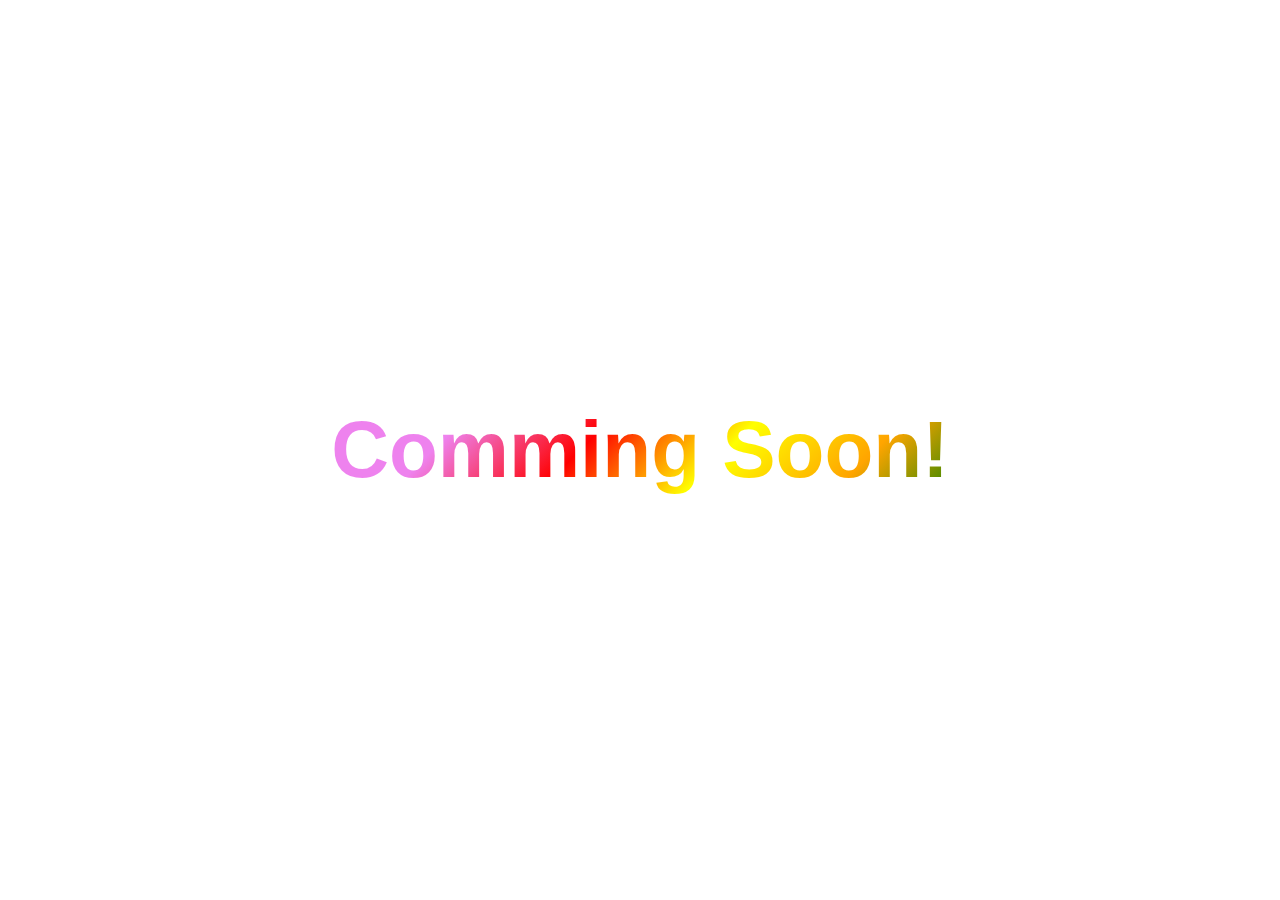
==== index.html @ 062c745a "a n i m a t i o n s" ====
<!DOCTYPE html>
<html lang="en">
<head>
	<title>HotBeans Web!</title>
	<meta charset="UTF-8" />
	<meta name="viewport" content="width=device-width, initial-scale=1" />
	<meta name="description" content="The Best Web Development Site on the Internet!" />
	<link rel="stylesheet" href="styles/style.css">
	<link rel="icon" type="image/svg+xml" href="assets/favicon.svg">
	<link rel="icon" type="image/png" href="assets/favicon.png">
</head>
<body>
	<h1>Comming Soon!<h1>
</body>
</html>
---- styles/style.css ----
* {
  padding: 0;
  margin: 0;
}

html {
  display: flex;
  justify-content: center;
  align-items: center;
  height: 100vh;
}

h1 {
  font-family: "Comic Sans MS", "Comic Sans", cursive, sans-serif;
  font-size: 5rem;
  text-align: center;
  background: linear-gradient(-45deg, violet, violet, indigo, blue, green, orange, yellow, red, violet, violet);
  background-repeat: repeat-x;
  background-size: 200% auto;
  display: inline-block;
  -webkit-background-clip: text;
  background-clip: text;
  color: transparent;
  animation: anim 6s linear infinite;
}

@keyframes anim {
  0% {
    background-position: 0 0;
  }
  25% {
    transform: rotate(30deg) scale(2);
  }
  50% {
    transform: scale(1);
  }
  75% {
    transform: rotate(-30deg) scale(2);
  }
  100% {
    background-position: 200% 0;
  }
}

/*# sourceMappingURL=style.css.map */
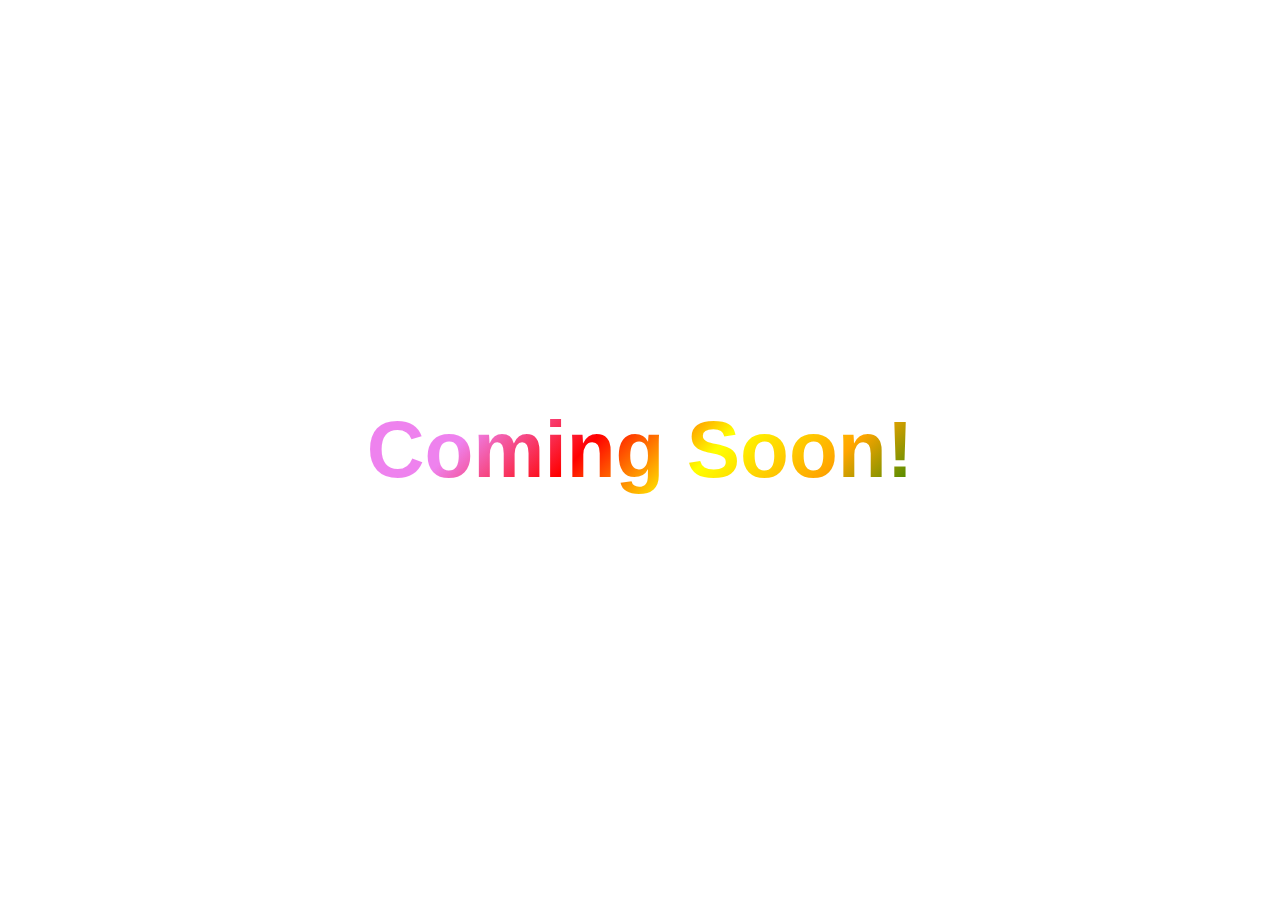
==== commit 58338d0f: "Fix typo in 'coming'" ====
--- a/index.html
+++ b/index.html
@@ -10,6 +10,6 @@
 	<link rel="icon" type="image/png" href="assets/favicon.png">
 </head>
 <body>
-	<h1>Comming Soon!<h1>
+	<h1>Coming Soon!<h1>
 </body>
 </html>
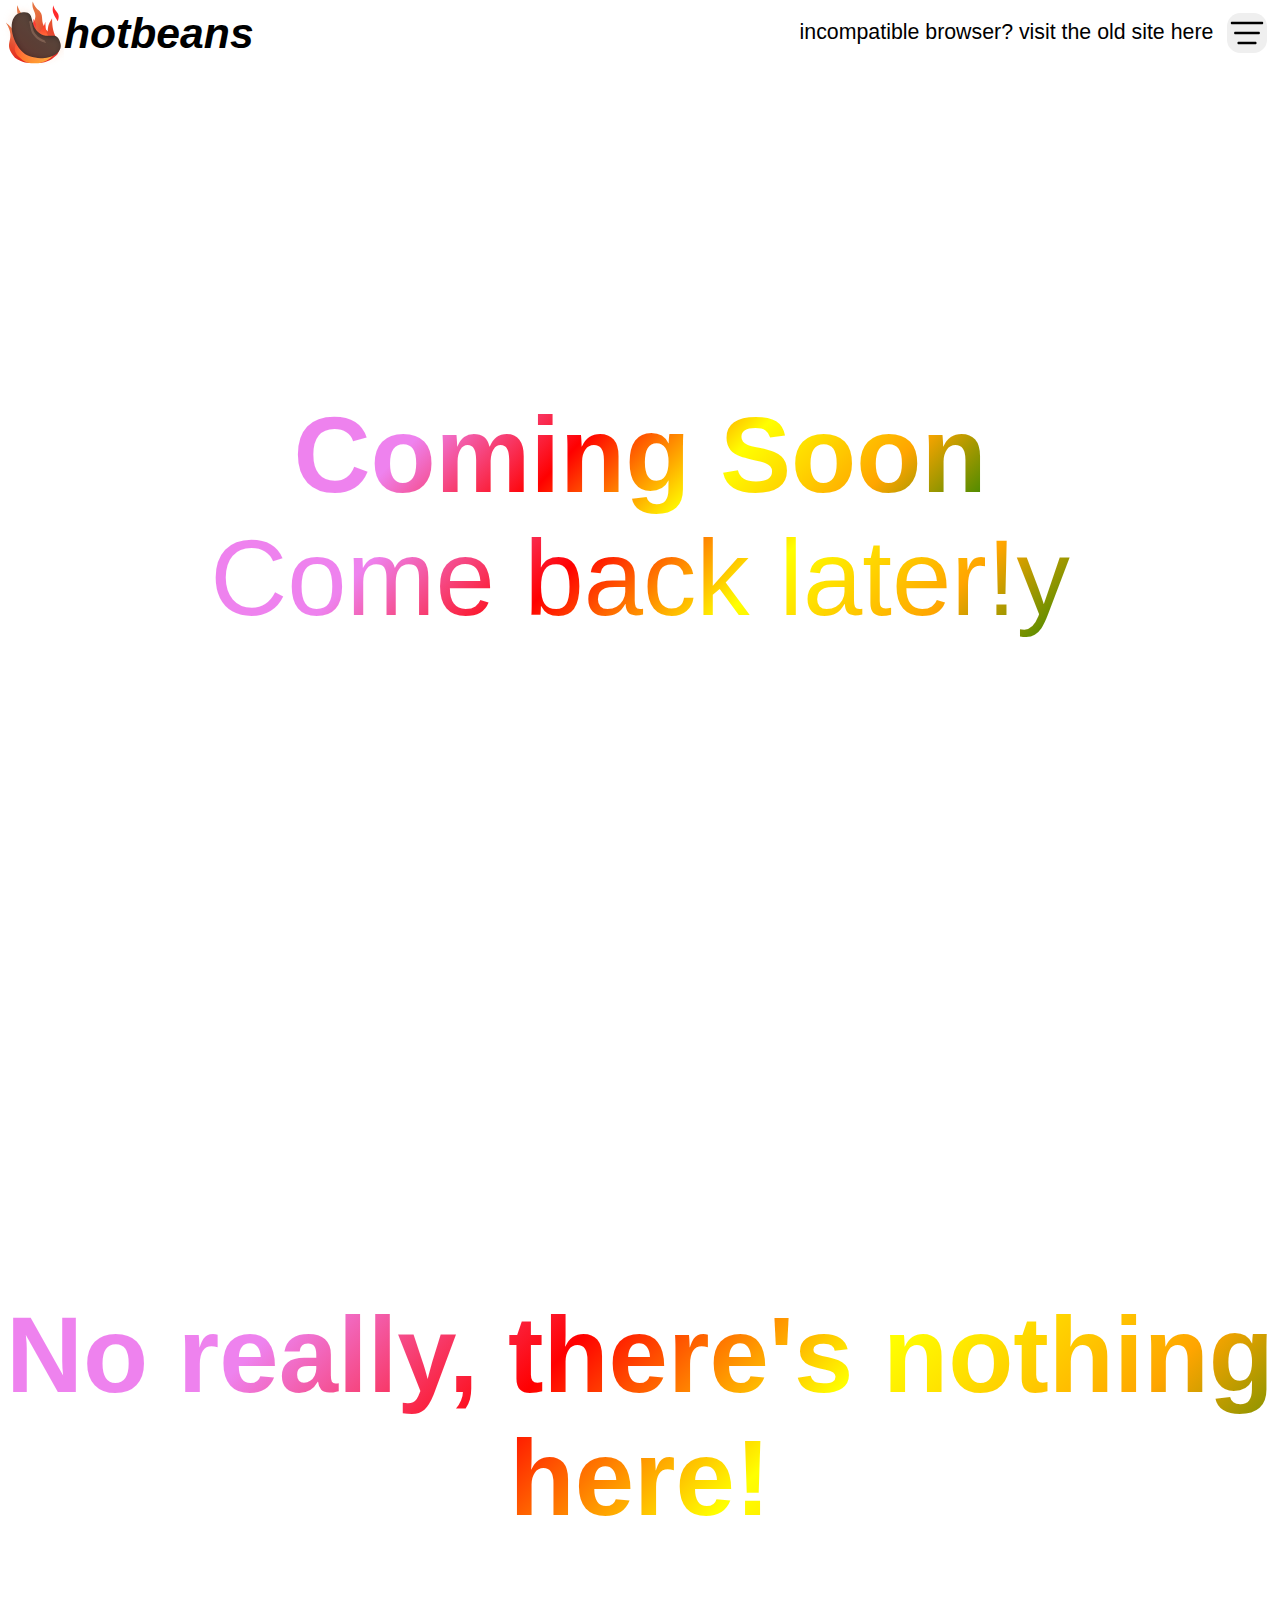
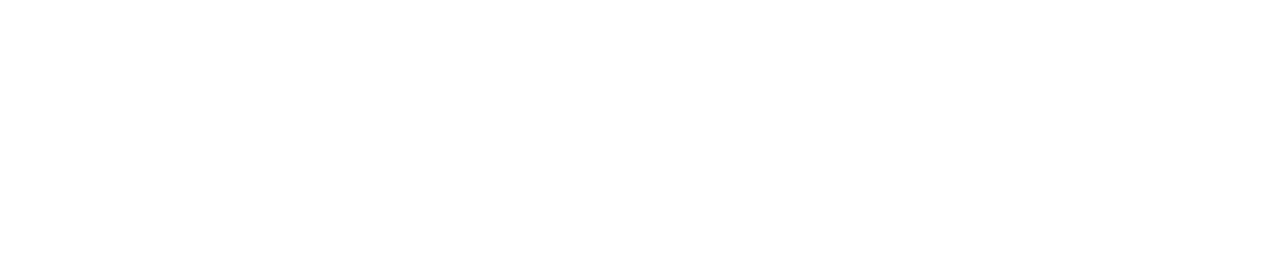
==== commit fd364ad5: "Begin working on header and nav" ====
--- a/index.html
+++ b/index.html
@@ -1,15 +1,78 @@
-<!DOCTYPE html>
-<html lang="en">
-<head>
-	<title>HotBeans Web!</title>
-	<meta charset="UTF-8" />
-	<meta name="viewport" content="width=device-width, initial-scale=1" />
-	<meta name="description" content="The Best Web Development Site on the Internet!" />
-	<link rel="stylesheet" href="styles/style.css">
-	<link rel="icon" type="image/svg+xml" href="assets/favicon.svg">
-	<link rel="icon" type="image/png" href="assets/favicon.png">
-</head>
-<body>
-	<h1>Coming Soon!<h1>
-</body>
-</html>
+<!DOCTYPE html>
+<html>
+
+<head>
+	<title>HotBeans Web!</title>
+
+	<link rel="stylesheet" href="styles/style.css">
+	<link rel="stylesheet" href="styles/comingsoon.css">
+	<link rel="icon" type="image/png" href="assets/fallback/favicon.png">
+	<link rel="icon" type="image/svg+xml" href="assets/favicon.svg">
+
+
+	<!-- TODO -->
+	<meta>
+	</meta>
+</head>
+
+<body>
+	<header>
+		<span>
+			<img src="assets/hotbeansweb.svg" class="noinvert">
+			<h1>hotbeans</h1>
+		</span>
+		<span>
+			<!-- TOOD -->
+			<a href=""><img>incompatible browser? visit the old site here</a>
+			<button class="nav">
+				<img src="assets/menu.svg"></img>
+			</button>
+		</span>
+	</header>
+	<nav>
+		<a href="">
+			<img src="assets/hotbeansweb.svg" class="noinvert"></img>
+			<h2>hotbeans</h2>
+			<button class="nav">
+				<img src="assets/close.svg"></img>
+			</button>
+		</a>
+		<span class="theme-switcher">
+			<img src="assets/theme-light.svg" class="icon-light"><img src="assets/theme-dark.svg" class="icon-dark">
+		</span>
+		<div>
+			<a href="">
+				<img src="assets/about.svg"></img>
+				about us
+			</a>
+			<a href="">
+				<img src="assets/learn.svg"></img>
+				learn
+			</a>
+			<a href="">
+				<img src="assets/team.svg"></img>
+				meet the team
+			</a>
+			<a href="">
+				<img src="assets/jobs.svg"></img>
+				jobs
+			</a>
+			<a href="">
+				<img src="assets/contact.svg"></img>
+				contact
+			</a>
+		</div>
+	</nav>
+	<section class="comingsoon-section">
+		<h1 class="comingsoon">Coming Soon</h1>
+		<p class="comingsoon">Come back later!y</p>
+	</section>
+	<section class="comingsoon-section">
+		<h1 class="comingsoon">No really, there's nothing here!</h1>
+	</section>
+
+	<script src="scripts/nav.js"></script>
+	<script src="scripts/theme.js"></script>
+</body>
+
+</html>
--- a/styles/style.css
+++ b/styles/style.css
@@ -1,45 +1,126 @@
+nav {
+  position: fixed;
+  top: 0;
+  right: -100%;
+  background-color: #eee;
+  height: 100vh;
+  display: flex;
+  flex-direction: column;
+  align-items: center;
+  transition: right 0.4s ease-in-out, top 0.4s ease-in-out;
+}
+nav.open {
+  right: 0;
+}
+@media only screen and (max-width: 767px) {
+  nav {
+    width: 100vw;
+    right: 0;
+    top: -100%;
+  }
+  nav.open {
+    top: 0;
+  }
+}
+nav a {
+  display: flex;
+  width: 100%;
+  align-items: center;
+}
+nav a * {
+  padding: 0.1em;
+}
+nav a h2 {
+  flex-grow: 1;
+}
+nav div {
+  display: flex;
+  flex-direction: column;
+  align-items: center;
+  justify-content: center;
+  height: 100%;
+}
+nav div a {
+  font-weight: bold;
+  letter-spacing: 2px;
+}
+nav div a img {
+  margin: 0.5em;
+  height: 1.5em;
+}
+
+nav > span img {
+  height: 2em;
+  transition: translate ease-in-out 0.4s, opacity 0.4s, filter 0.4s;
+  cursor: pointer;
+}
+
+.dark nav > span img {
+  translate: 50%;
+}
+.dark nav > span img.icon-dark {
+  opacity: 0;
+}
+
+html:not(.dark) nav > span img {
+  translate: -50%;
+}
+html:not(.dark) nav > span img.icon-light {
+  opacity: 0;
+}
+
+.dark img:not(.noinvert) {
+  filter: invert(1);
+}
+
+header {
+  display: flex;
+}
+header span {
+  display: flex;
+  flex-grow: 1;
+  align-items: center;
+}
+header span:last-child {
+  justify-content: right;
+}
+
+:root {
+  font-size: 16pt;
+  font-family: "futura", arial, sans-serif;
+}
+
 * {
   padding: 0;
   margin: 0;
+  font-family: sans-serif;
+  vertical-align: middle;
+  transition: filter 0.4s;
 }
 
-html {
-  display: flex;
-  justify-content: center;
-  align-items: center;
-  height: 100vh;
+h1, h2 {
+  font-style: italic;
 }
 
-h1 {
-  font-family: "Comic Sans MS", "Comic Sans", cursive, sans-serif;
-  font-size: 5rem;
-  text-align: center;
-  background: linear-gradient(-45deg, violet, violet, indigo, blue, green, orange, yellow, red, violet, violet);
-  background-repeat: repeat-x;
-  background-size: 200% auto;
-  display: inline-block;
-  -webkit-background-clip: text;
-  background-clip: text;
-  color: transparent;
-  animation: anim 6s linear infinite;
+a {
+  text-decoration: none;
+  color: black;
 }
 
-@keyframes anim {
-  0% {
-    background-position: 0 0;
-  }
-  25% {
-    transform: rotate(30deg) scale(2);
-  }
-  50% {
-    transform: scale(1);
-  }
-  75% {
-    transform: rotate(-30deg) scale(2);
-  }
-  100% {
-    background-position: 200% 0;
-  }
+button {
+  margin: 1em;
+  border: none;
+  border-radius: 1em;
+  cursor: pointer;
+}
+
+section {
+  height: 100vh;
+  box-sizing: border-box;
+}
+
+img {
+  height: 3em;
 }
 
 /*# sourceMappingURL=style.css.map */
--- a/styles/comingsoon.css
+++ b/styles/comingsoon.css
@@ -0,0 +1,42 @@
+.comingsoon-section {
+  display: flex;
+  flex-direction: column;
+  justify-content: center;
+  align-items: center;
+  height: 100vh;
+}
+
+.comingsoon {
+  font-style: normal;
+  font-family: "Comic Sans MS", "Comic Sans", cursive, sans-serif;
+  font-size: 5rem;
+  text-align: center;
+  background: linear-gradient(-45deg, violet, violet, indigo, blue, green, orange, yellow, red, violet, violet);
+  background-repeat: repeat-x;
+  background-size: 200% auto;
+  display: inline-block;
+  -webkit-background-clip: text;
+  background-clip: text;
+  color: transparent;
+  animation: anim 6s linear infinite;
+}
+
+@keyframes anim {
+  0% {
+    background-position: 0 0;
+  }
+  25% {
+    transform: rotate(30deg) scale(2);
+  }
+  50% {
+    transform: scale(1);
+  }
+  75% {
+    transform: rotate(-30deg) scale(2);
+  }
+  100% {
+    background-position: 200% 0;
+  }
+}
+
+/*# sourceMappingURL=comingsoon.css.map */
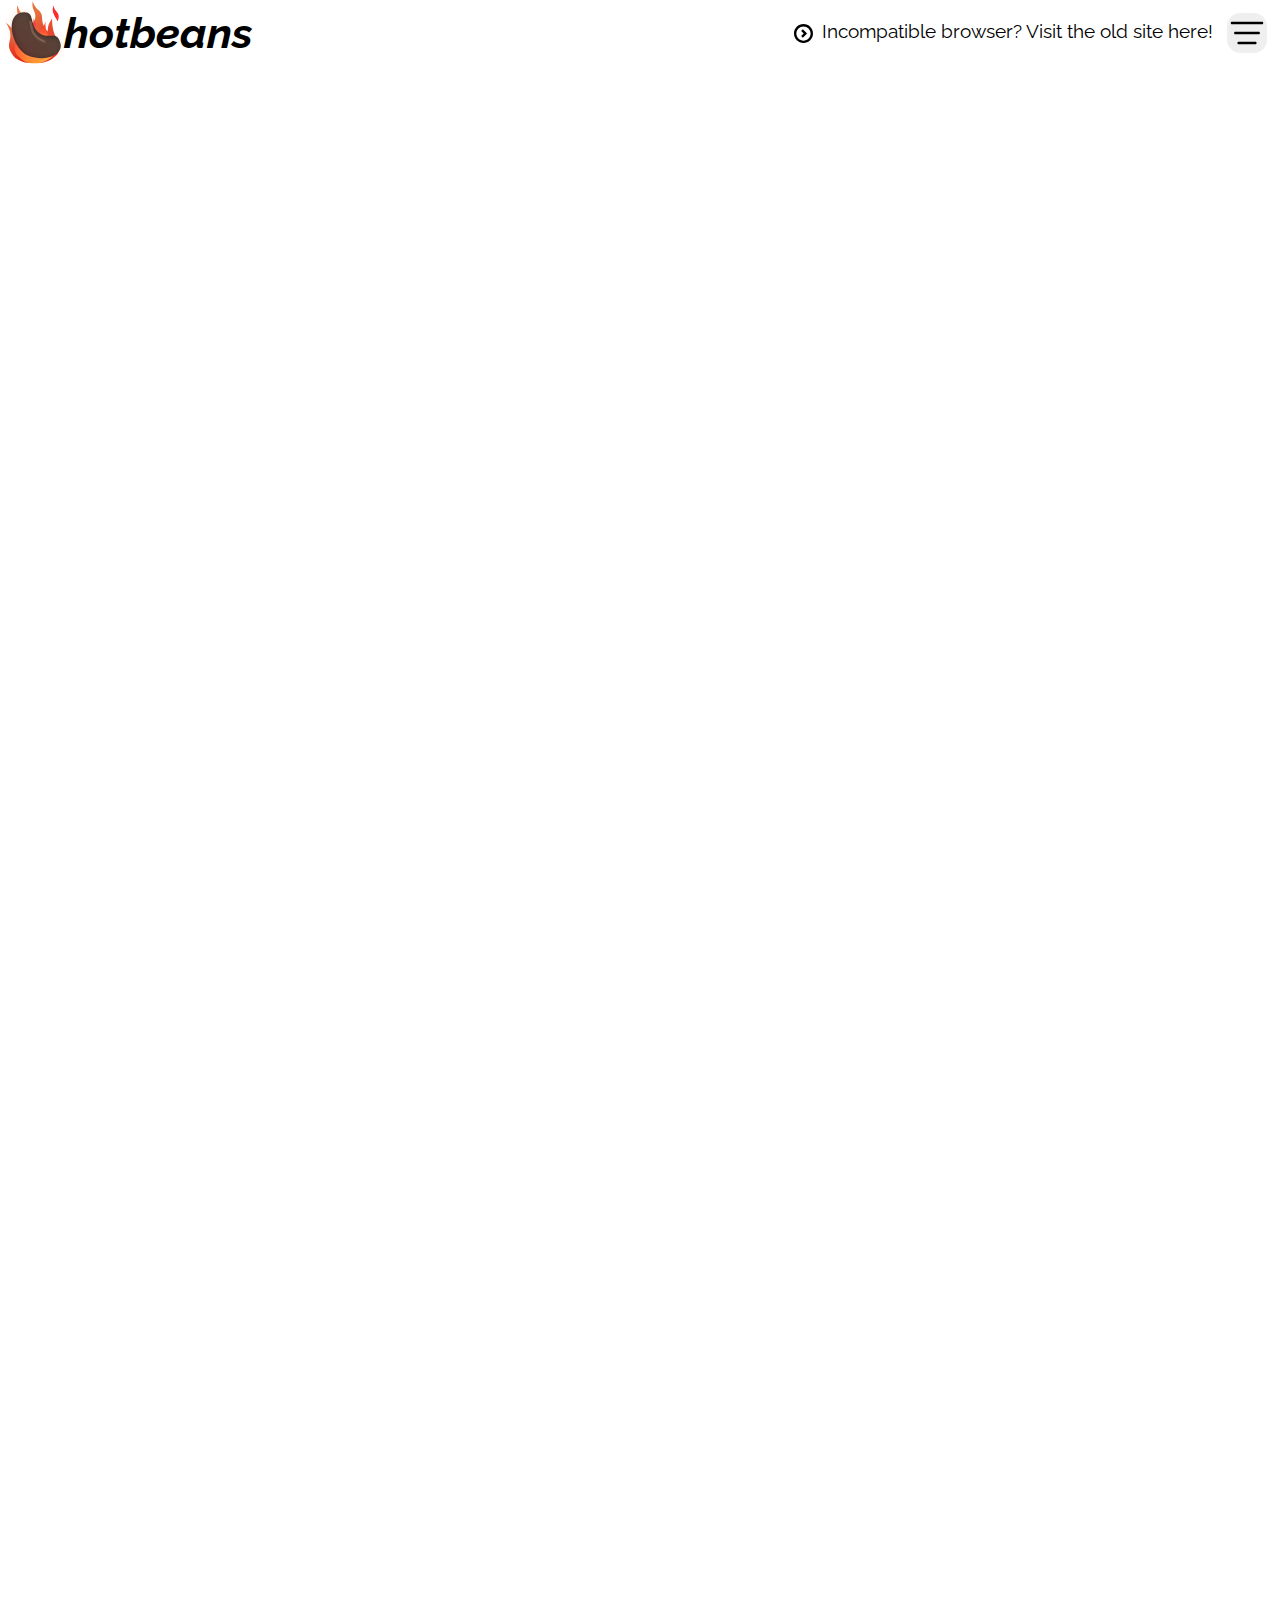
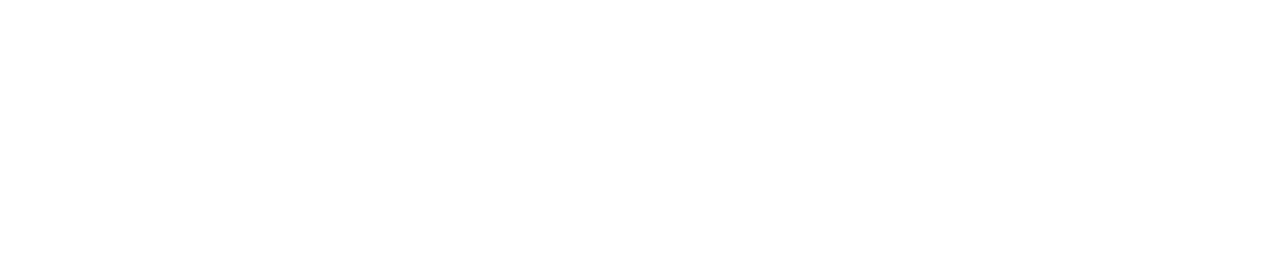
==== commit f399e267: "Meta tags and whatnot" ====
--- a/index.html
+++ b/index.html
@@ -4,15 +4,27 @@
 <head>
 	<title>HotBeans Web!</title>
 
+	<meta charset="UTF-8" />
+	<meta http-equiv="x-ua-compatible" content="ie-edge">
+	<meta name="viewport" content="width=device-width, initial-scale=1">
+	<meta name="description" content="The best web development site on the internet!">
+	<meta name="color-scheme" content="light dark">
+	<meta name="theme-color" content="#B41">
+	<meta name="twitter:card" content="summary_large_image">
+	<meta name="twitter:title" content="HotBeans Web!">
+	<meta name="twitter:description" content="The best web development site on the internet!">
+	<meta name="twitter:image" content="https://hotbeansweb.com/assets/banner.png">
+	<meta property="og:title" content="HotBeans Web!">
+	<meta property="og:description" content="The best web development site on the internet!">
+	<meta property="og:type" content="website">
+	<meta property="og:image" content="https://hotbeansweb.com/assets/banner.png">
+	<meta property="og:image:alt" content="hotbeans">
+	<meta property="og:image:width" content="1280">
+	<meta property="og:image:height" content="675">
+	<link rel="canonical" href="https://hotbeansweb">
 	<link rel="stylesheet" href="styles/style.css">
-	<link rel="stylesheet" href="styles/comingsoon.css">
-	<link rel="icon" type="image/png" href="assets/fallback/favicon.png">
 	<link rel="icon" type="image/svg+xml" href="assets/favicon.svg">
 
-
-	<!-- TODO -->
-	<meta>
-	</meta>
 </head>
 
 <body>
@@ -23,7 +35,7 @@
 		</span>
 		<span>
 			<!-- TOOD -->
-			<a href=""><img>incompatible browser? visit the old site here</a>
+			<a href="old"><img src="assets/arrow-right.svg"></img></a>
 			<button class="nav">
 				<img src="assets/menu.svg"></img>
 			</button>
@@ -63,12 +75,9 @@
 			</a>
 		</div>
 	</nav>
-	<section class="comingsoon-section">
-		<h1 class="comingsoon">Coming Soon</h1>
-		<p class="comingsoon">Come back later!y</p>
+	<section>
 	</section>
-	<section class="comingsoon-section">
-		<h1 class="comingsoon">No really, there's nothing here!</h1>
+	<section>
 	</section>
 
 	<script src="scripts/nav.js"></script>
--- a/styles/style.css
+++ b/styles/style.css
@@ -1,3 +1,4 @@
+@import url("https://fonts.googleapis.com/css2?family=Raleway:ital,wght@0,400;0,700;1,400;1,700&display=swap");
 nav {
   position: fixed;
   top: 0;
@@ -75,6 +76,7 @@
 
 header {
   display: flex;
+  flex-wrap: nowrap;
 }
 header span {
   display: flex;
@@ -83,6 +85,22 @@
 }
 header span:last-child {
   justify-content: right;
+}
+header span:last-child a {
+  word-wrap: break-word;
+  font-size: 14pt;
+}
+header span:last-child a img {
+  height: 1em;
+  margin: 0.5em;
+}
+header span:last-child a:after {
+  content: "Incompatible browser? Visit the old site here!";
+}
+@media only screen and (max-width: 767px) {
+  header span:last-child a:after {
+    content: "Incompatible browser?";
+  }
 }
 
 :root {
@@ -93,7 +111,7 @@
 * {
   padding: 0;
   margin: 0;
-  font-family: sans-serif;
+  font-family: "raleway", sans-serif;
   vertical-align: middle;
   transition: filter 0.4s;
 }
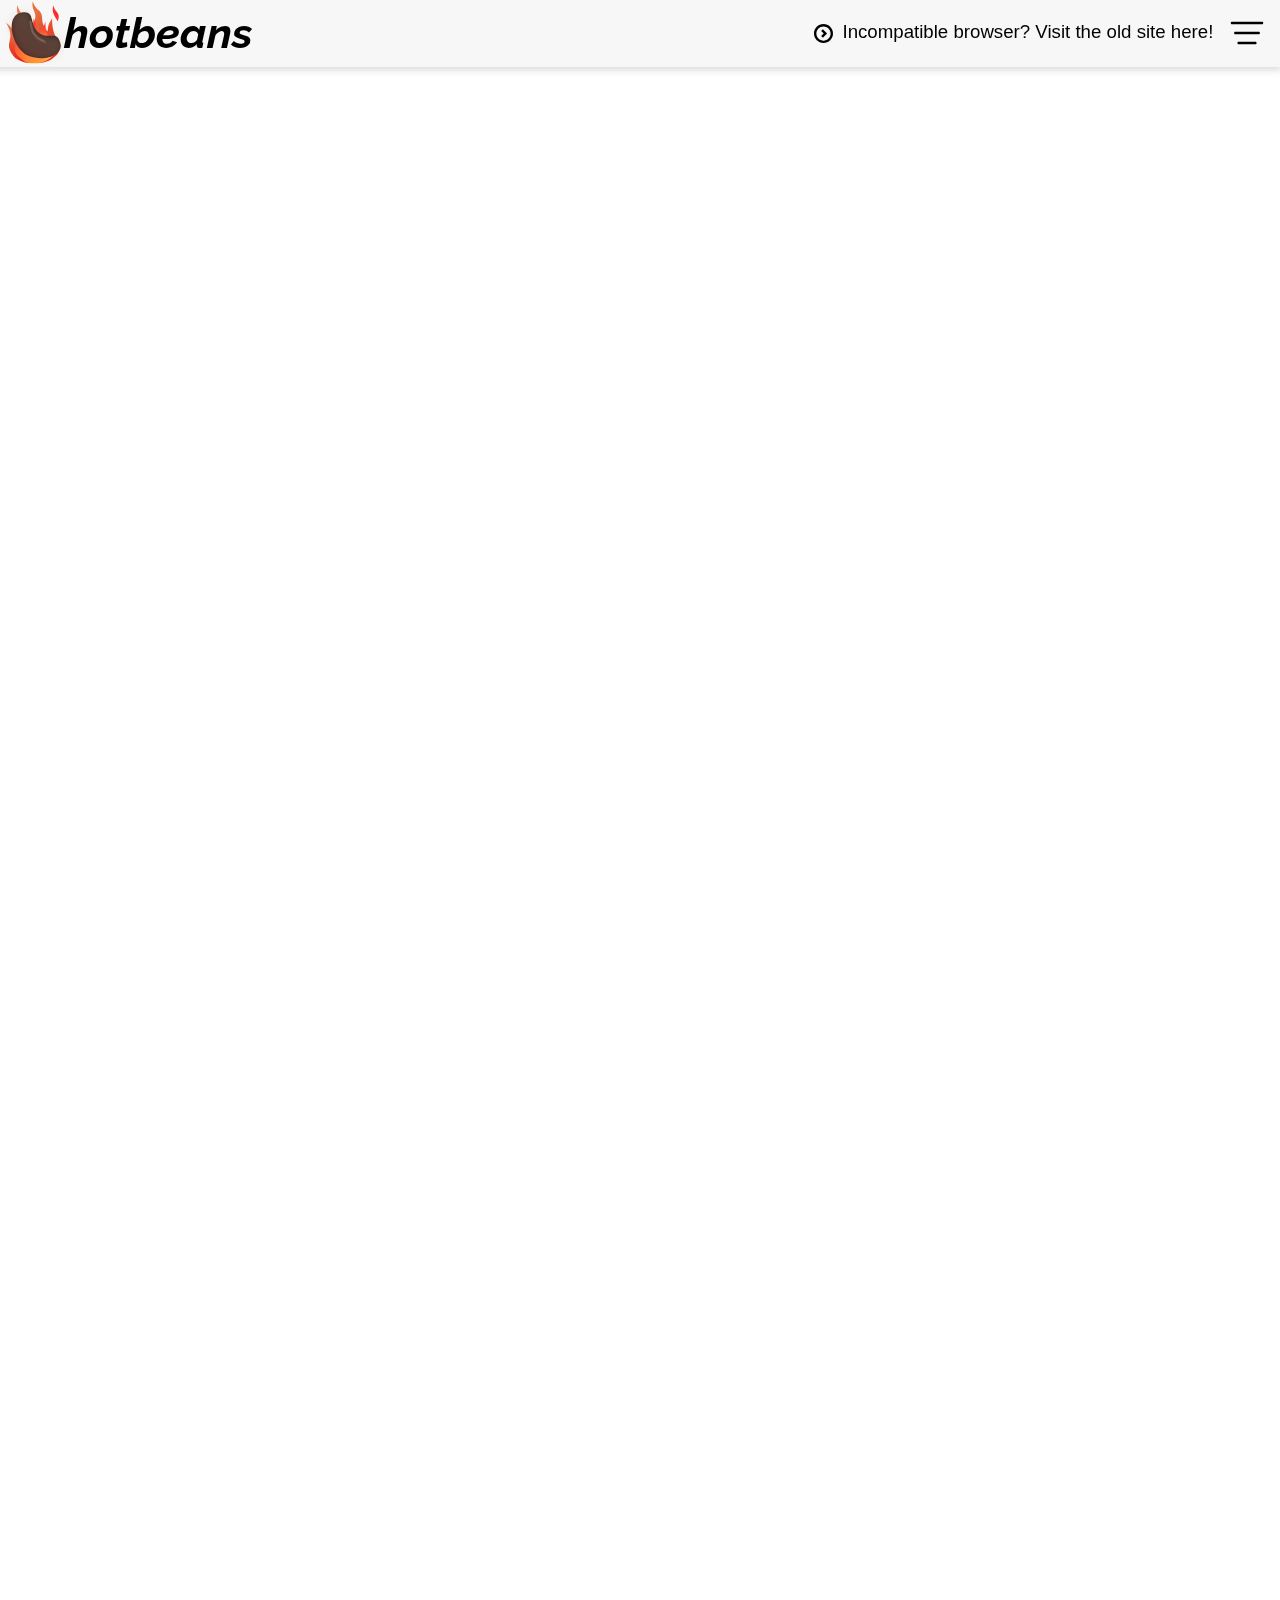
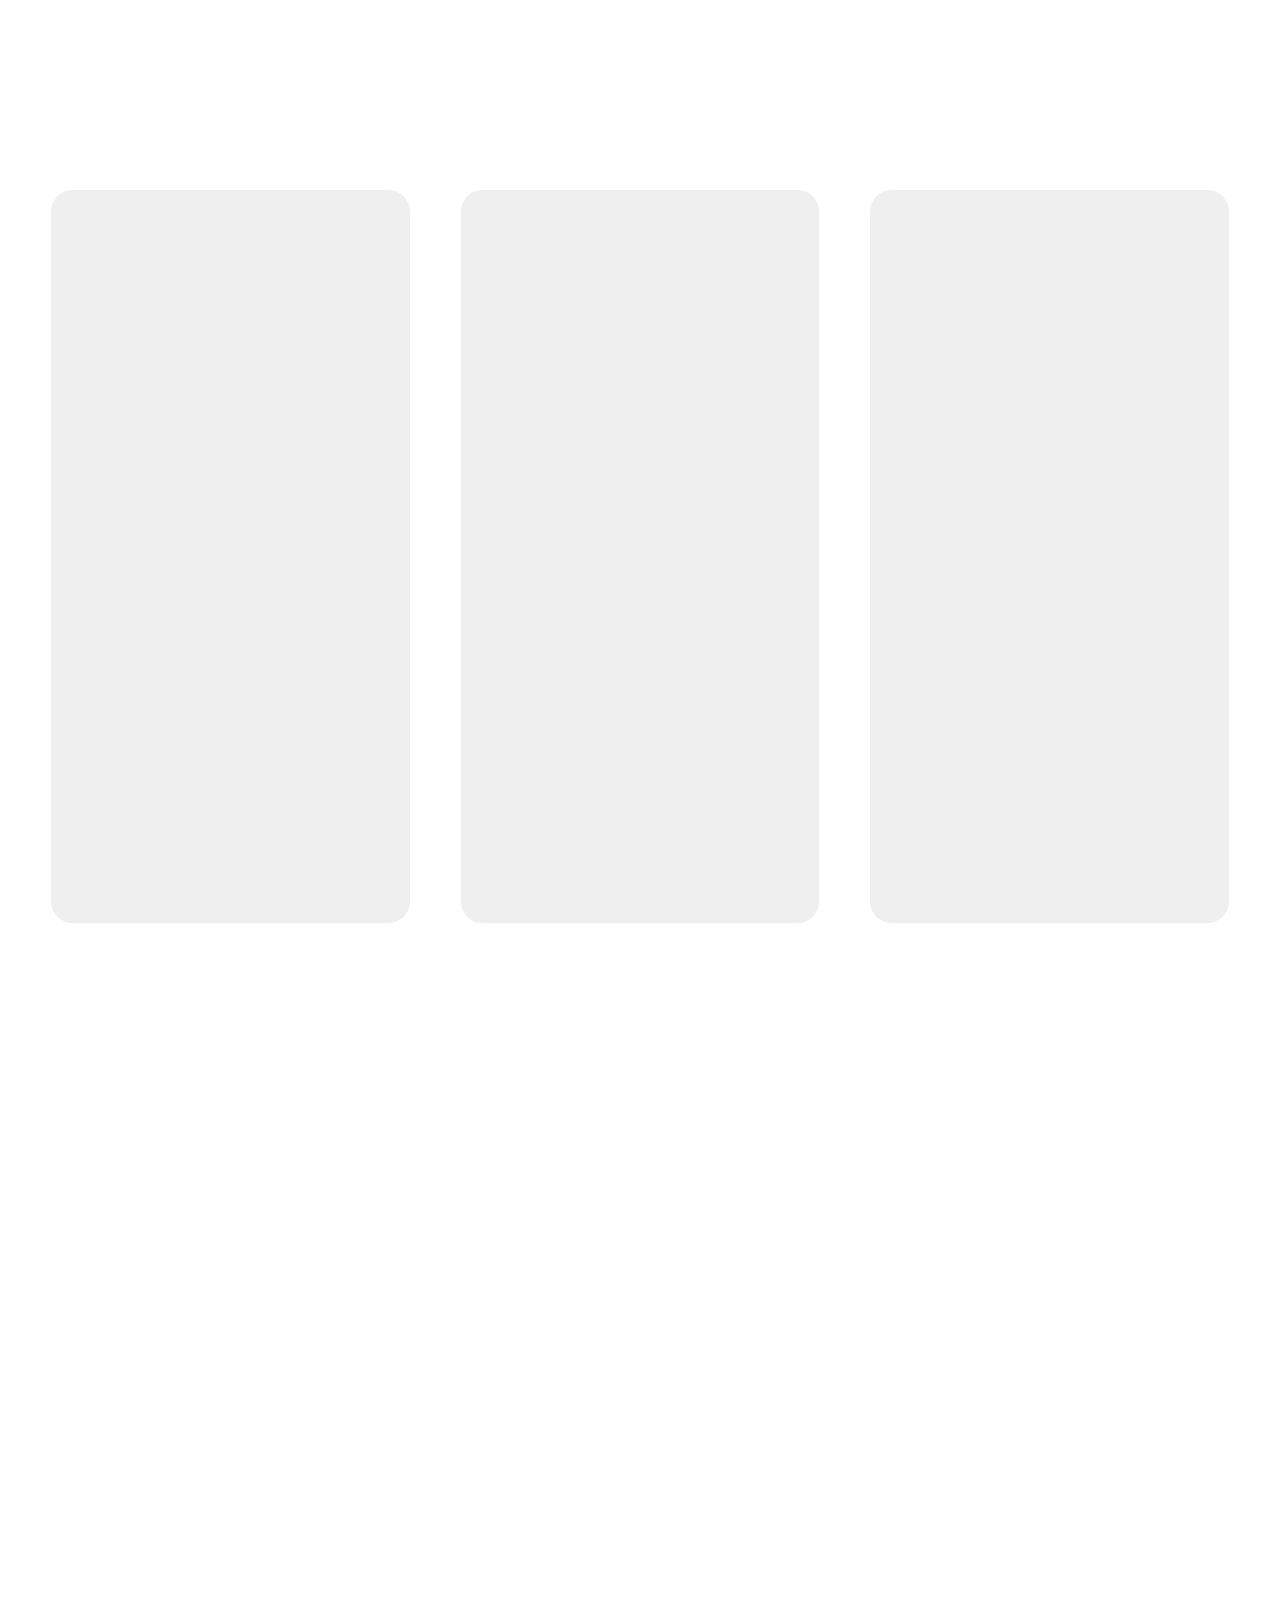
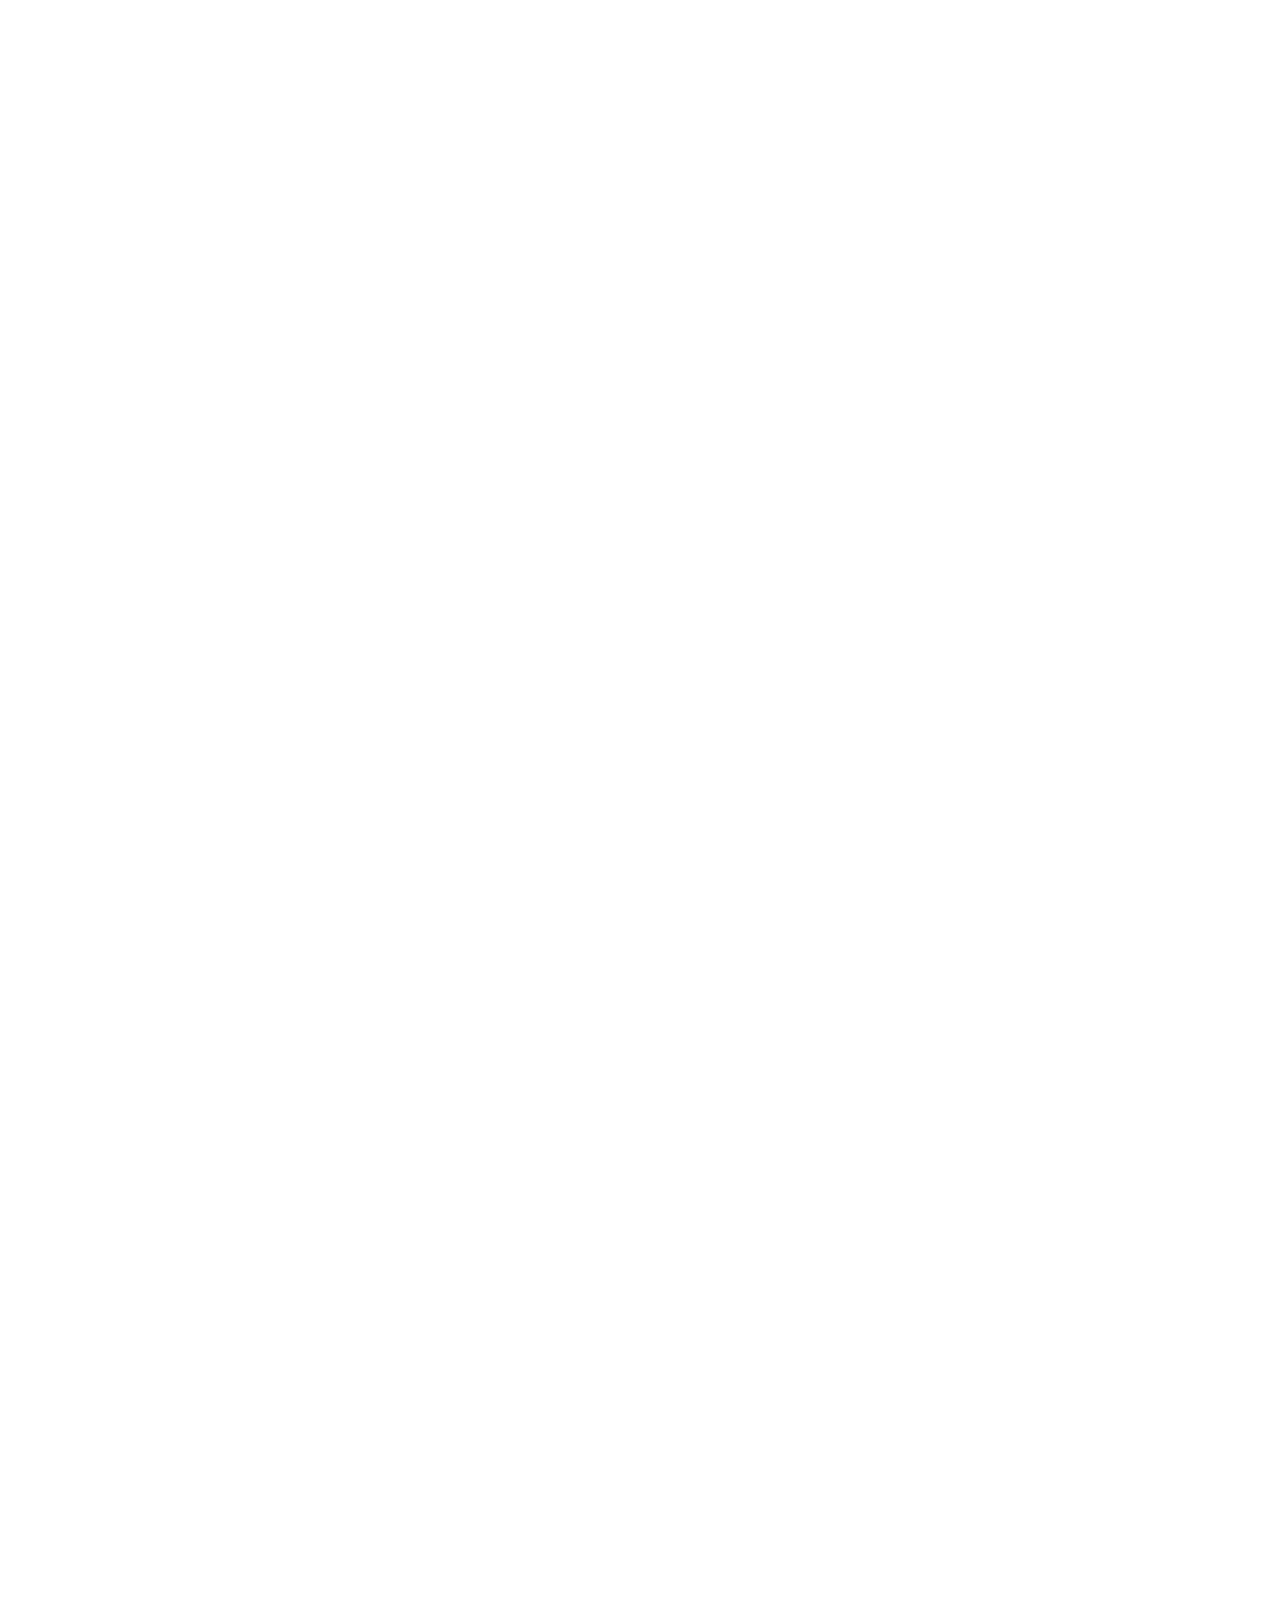
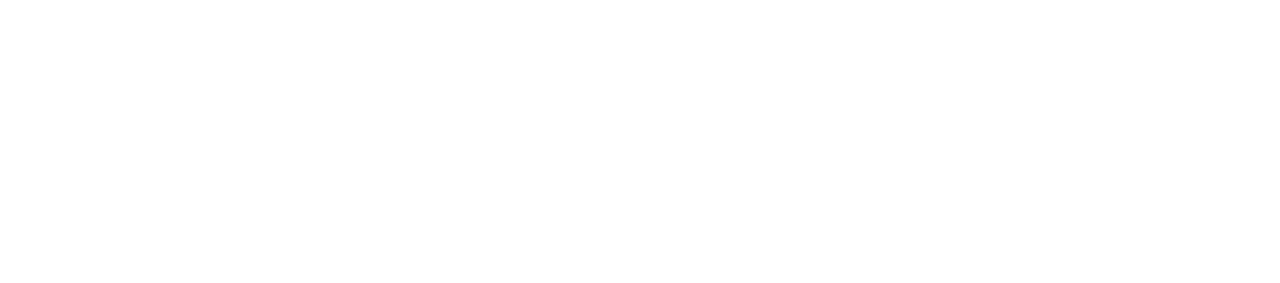
==== commit 0723410b: "Move nav and header into web components" ====
--- a/index.html
+++ b/index.html
@@ -2,14 +2,14 @@
 <html>
 
 <head>
-	<title>HotBeans Web!</title>
+	<title>Fast and Responisve Websites Built By Experts | HotBeans Web</title>
 
 	<meta charset="UTF-8" />
 	<meta http-equiv="x-ua-compatible" content="ie-edge">
 	<meta name="viewport" content="width=device-width, initial-scale=1">
 	<meta name="description" content="The best web development site on the internet!">
 	<meta name="color-scheme" content="light dark">
-	<meta name="theme-color" content="#B41">
+	<meta name="theme-color" content="#BB4411">
 	<meta name="twitter:card" content="summary_large_image">
 	<meta name="twitter:title" content="HotBeans Web!">
 	<meta name="twitter:description" content="The best web development site on the internet!">
@@ -21,64 +21,36 @@
 	<meta property="og:image:alt" content="hotbeans">
 	<meta property="og:image:width" content="1280">
 	<meta property="og:image:height" content="675">
-	<link rel="canonical" href="https://hotbeansweb">
+	<link rel="canonical" href="https://hotbeansweb.com">
 	<link rel="stylesheet" href="styles/style.css">
 	<link rel="icon" type="image/svg+xml" href="assets/favicon.svg">
+	<script src="scripts/webcomponents/hbw-header.js"></script>
+	<script src="scripts/webcomponents/hbw-nav.js"></script>
 
 </head>
 
 <body>
-	<header>
-		<span>
-			<img src="assets/hotbeansweb.svg" class="noinvert">
-			<h1>hotbeans</h1>
-		</span>
-		<span>
-			<!-- TOOD -->
-			<a href="old"><img src="assets/arrow-right.svg"></img></a>
-			<button class="nav">
-				<img src="assets/menu.svg"></img>
-			</button>
-		</span>
-	</header>
-	<nav>
-		<a href="">
-			<img src="assets/hotbeansweb.svg" class="noinvert"></img>
-			<h2>hotbeans</h2>
-			<button class="nav">
-				<img src="assets/close.svg"></img>
-			</button>
-		</a>
-		<span class="theme-switcher">
-			<img src="assets/theme-light.svg" class="icon-light"><img src="assets/theme-dark.svg" class="icon-dark">
-		</span>
-		<div>
-			<a href="">
-				<img src="assets/about.svg"></img>
-				about us
-			</a>
-			<a href="">
-				<img src="assets/learn.svg"></img>
-				learn
-			</a>
-			<a href="">
-				<img src="assets/team.svg"></img>
-				meet the team
-			</a>
-			<a href="">
-				<img src="assets/jobs.svg"></img>
-				jobs
-			</a>
-			<a href="">
-				<img src="assets/contact.svg"></img>
-				contact
-			</a>
+	<hbw-header></hbw-header>
+	<hbw-nav></hbw-nav>
+	<section id="home">
+	</section>
+	<section id="about">
+	</section>
+	<section class="columnar" id="learn">
+		<div class="panel">
 		</div>
-	</nav>
-	<section>
+		<div class="panel">
+		</div>
+		<div class="panel">
+		</div>
 	</section>
-	<section>
+	<section id="team">
 	</section>
+	<section id="jobs">
+	</section>
+	<section id="contact">
+	</section>
+
 
 	<script src="scripts/nav.js"></script>
 	<script src="scripts/theme.js"></script>
--- a/styles/style.css
+++ b/styles/style.css
@@ -1,123 +1,43 @@
 @import url("https://fonts.googleapis.com/css2?family=Raleway:ital,wght@0,400;0,700;1,400;1,700&display=swap");
-nav {
-  position: fixed;
-  top: 0;
-  right: -100%;
-  background-color: #eee;
-  height: 100vh;
-  display: flex;
-  flex-direction: column;
-  align-items: center;
-  transition: right 0.4s ease-in-out, top 0.4s ease-in-out;
+:root {
+  scroll-behavior: smooth;
+  scroll-padding-top: var(--header-height);
+  --header-height: 3em;
+  font-size: 16pt;
+  font-family: "opensans", sans-serif;
+  --shadow-light: -0.1em 0px 0.3em 0.2em #0002;
+  --shadow-wide: -0.1em 0.1em 1em 0.2em rgb(var(--background3) / 0.7);
+  --background1: #ffffff;
+  --background2: #f7f7f7;
+  --background3: #efefef;
+  --text-colour: #000000;
 }
-nav.open {
-  right: 0;
+:root h1, :root h2 {
+  font-family: "raleway", sans-serif;
+  font-style: italic;
 }
-@media only screen and (max-width: 767px) {
-  nav {
-    width: 100vw;
-    right: 0;
-    top: -100%;
-  }
-  nav.open {
-    top: 0;
-  }
+:root h1, :root h2, :root a, :root p {
+  color: var(--text-colour);
 }
-nav a {
-  display: flex;
-  width: 100%;
-  align-items: center;
-}
-nav a * {
-  padding: 0.1em;
-}
-nav a h2 {
-  flex-grow: 1;
-}
-nav div {
-  display: flex;
-  flex-direction: column;
-  align-items: center;
-  justify-content: center;
-  height: 100%;
-}
-nav div a {
-  font-weight: bold;
-  letter-spacing: 2px;
-}
-nav div a img {
-  margin: 0.5em;
-  height: 1.5em;
+:root div, :root header, :root section, :root button {
+  transition: background-color 0.4s;
 }
 
-nav > span img {
-  height: 2em;
-  transition: translate ease-in-out 0.4s, opacity 0.4s, filter 0.4s;
-  cursor: pointer;
+.dark {
+  --background1: #151311;
+  --background2: #282420;
+  --background3: #302924;
+  --text-colour: #eeeeee;
 }
-
-.dark nav > span img {
-  translate: 50%;
-}
-.dark nav > span img.icon-dark {
-  opacity: 0;
-}
-
-html:not(.dark) nav > span img {
-  translate: -50%;
-}
-html:not(.dark) nav > span img.icon-light {
-  opacity: 0;
-}
-
 .dark img:not(.noinvert) {
   filter: invert(1);
-}
-
-header {
-  display: flex;
-  flex-wrap: nowrap;
-}
-header span {
-  display: flex;
-  flex-grow: 1;
-  align-items: center;
-}
-header span:last-child {
-  justify-content: right;
-}
-header span:last-child a {
-  word-wrap: break-word;
-  font-size: 14pt;
-}
-header span:last-child a img {
-  height: 1em;
-  margin: 0.5em;
-}
-header span:last-child a:after {
-  content: "Incompatible browser? Visit the old site here!";
-}
-@media only screen and (max-width: 767px) {
-  header span:last-child a:after {
-    content: "Incompatible browser?";
-  }
-}
-
-:root {
-  font-size: 16pt;
-  font-family: "futura", arial, sans-serif;
 }
 
 * {
   padding: 0;
   margin: 0;
-  font-family: "raleway", sans-serif;
   vertical-align: middle;
   transition: filter 0.4s;
-}
-
-h1, h2 {
-  font-style: italic;
 }
 
 a {
@@ -126,15 +46,39 @@
 }
 
 button {
-  margin: 1em;
+  padding: 0.2em;
+  margin: 0.8em;
   border: none;
   border-radius: 1em;
   cursor: pointer;
+  background-color: rgba(0, 0, 0, 0);
+}
+button:hover {
+  translate: 0 -2%;
+}
+button:active {
+  translate: 0 2%;
 }
 
 section {
-  height: 100vh;
+  height: calc(100vh - var(--header-height));
   box-sizing: border-box;
+  background-color: var(--background1);
+}
+
+.columnar {
+  display: flex;
+  padding: 2vw;
+}
+.columnar > div {
+  flex-grow: 1;
+}
+
+.panel {
+  background-color: var(--background3);
+  margin: 2vw;
+  border-radius: 1em;
+  box-shadow: var(--shadow-wide);
 }
 
 img {
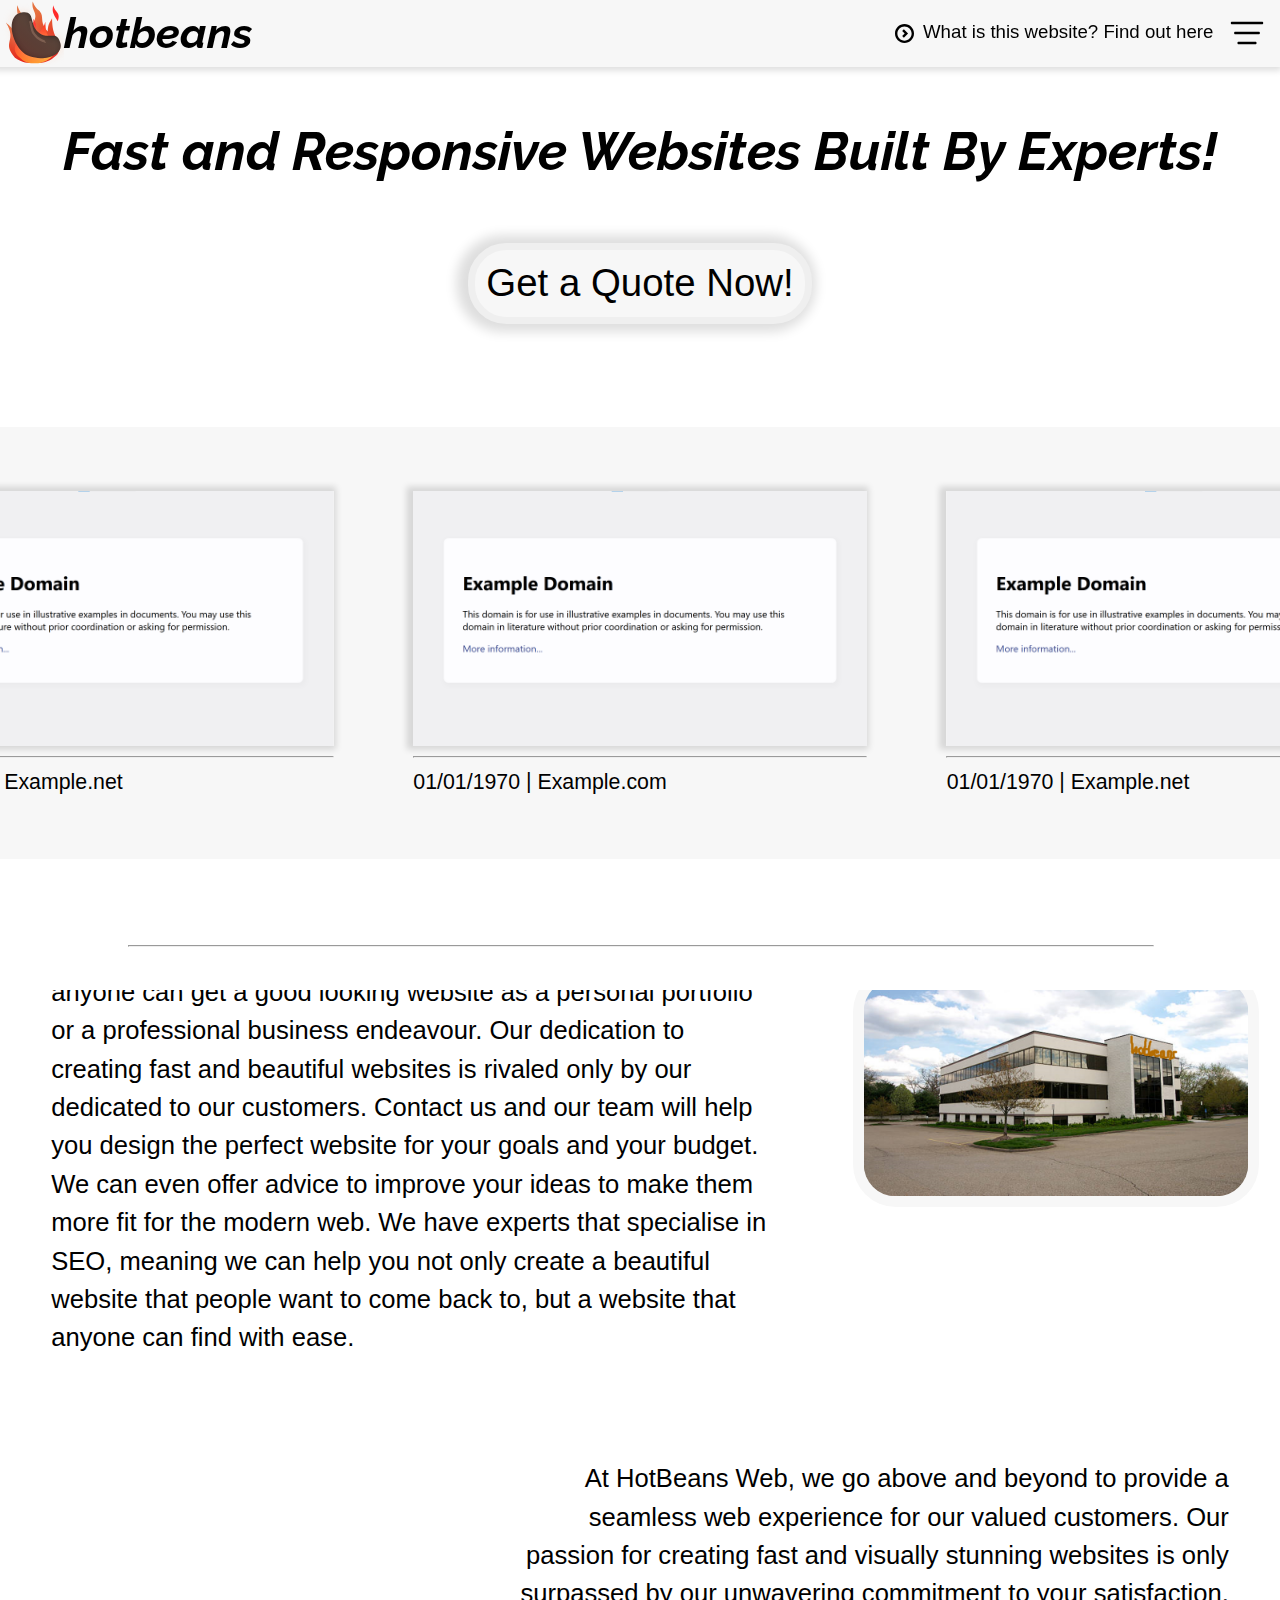
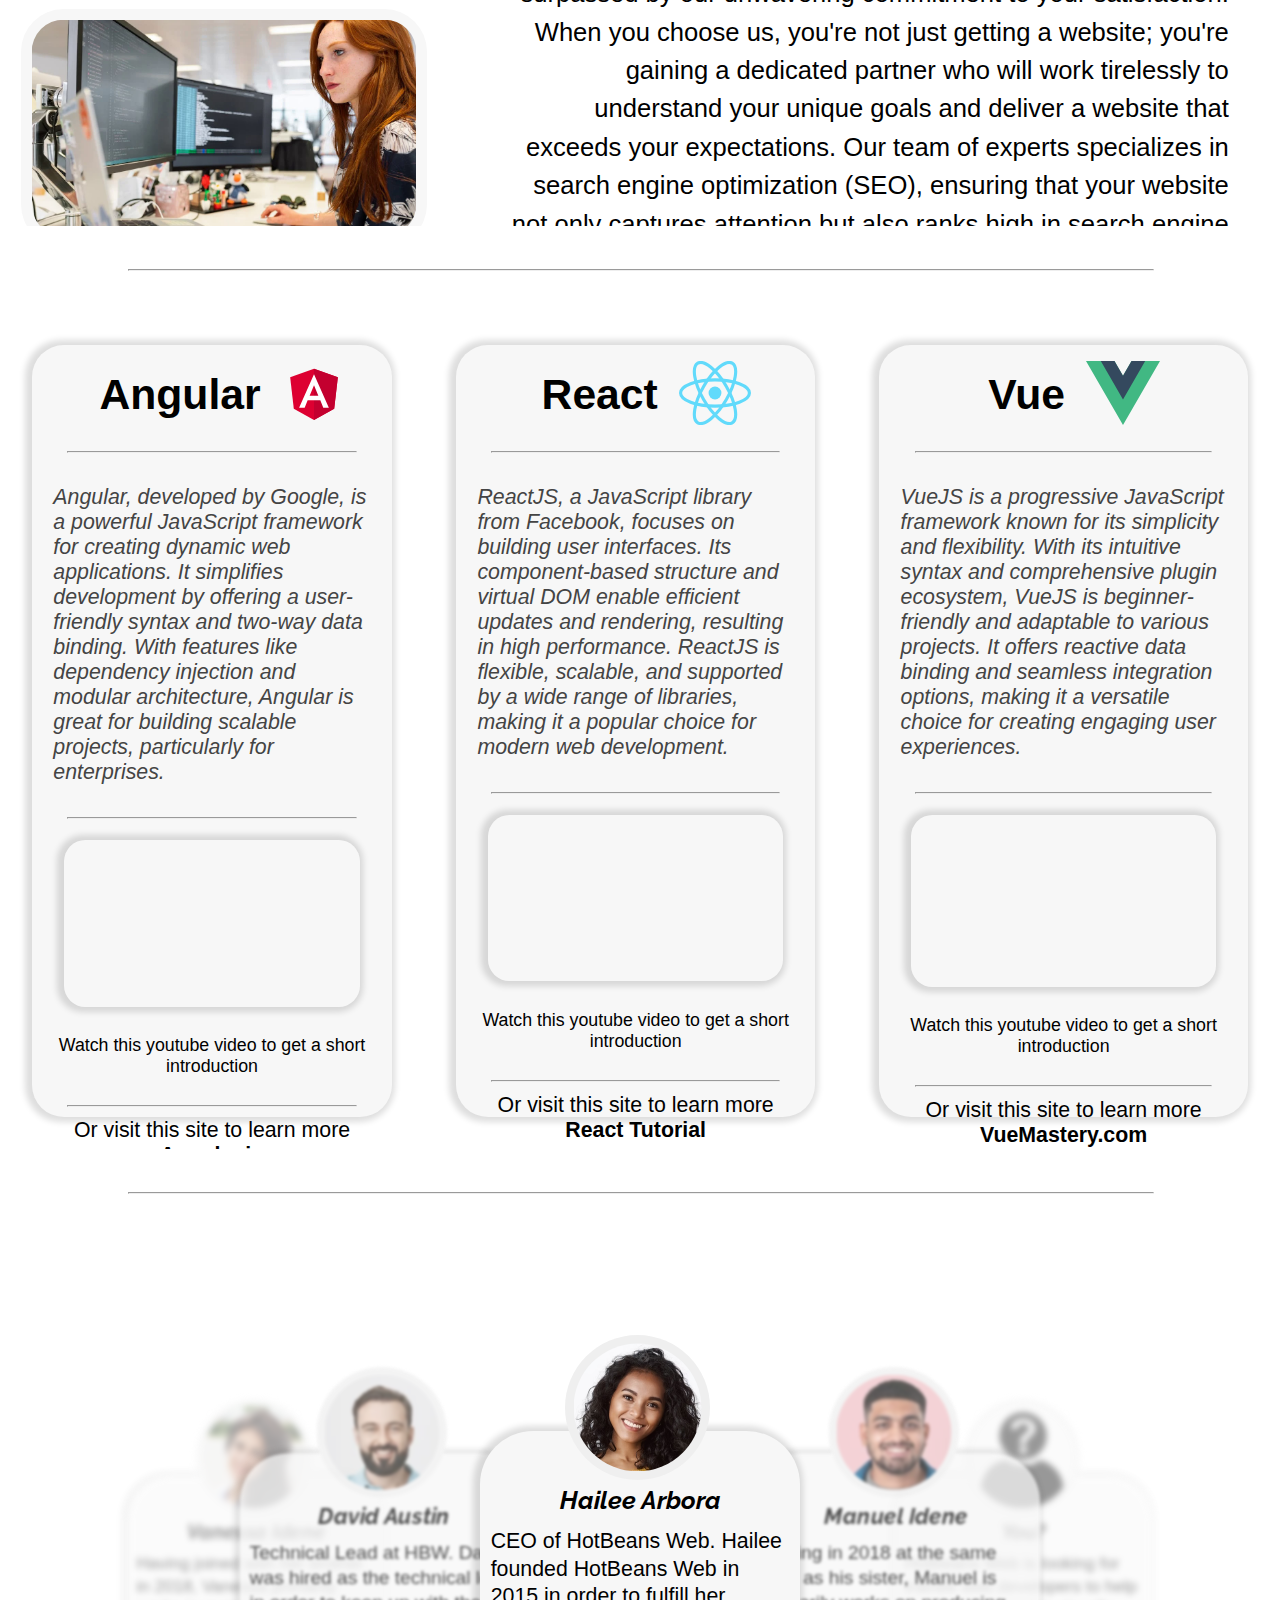
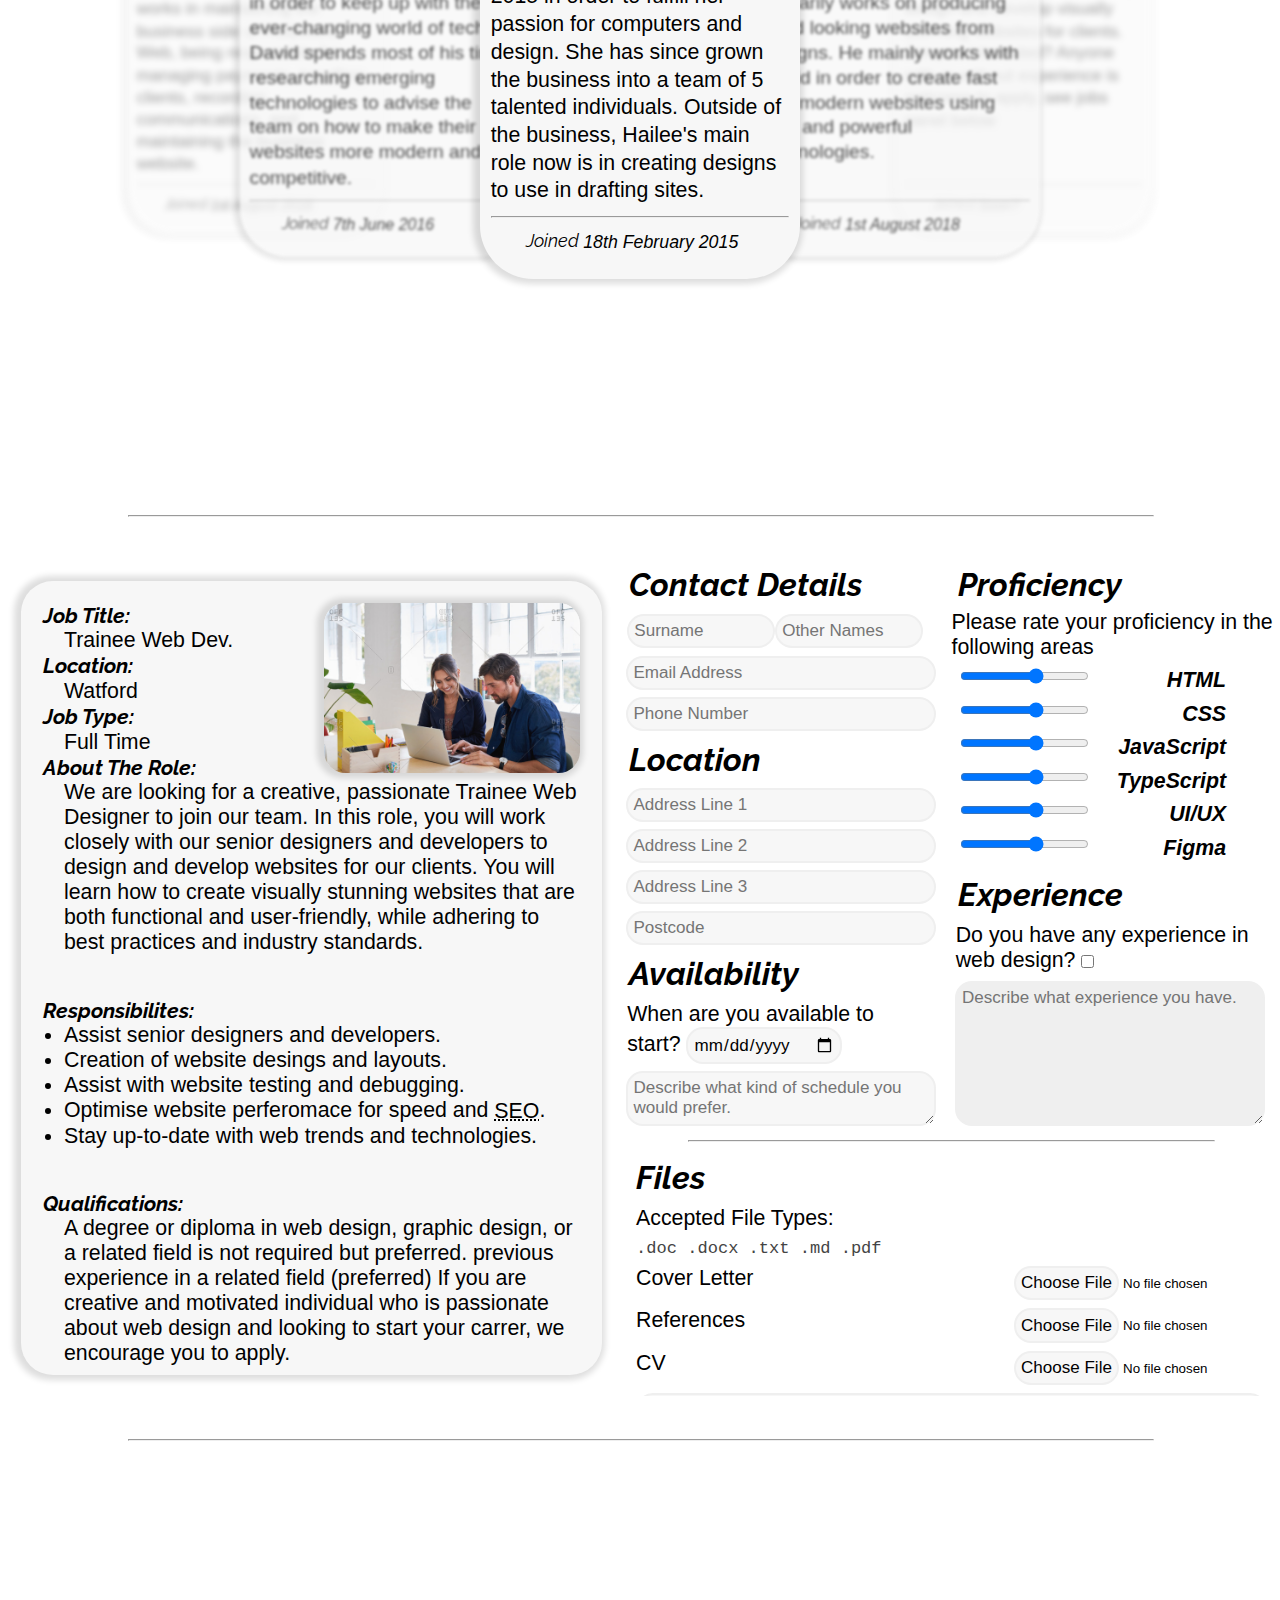
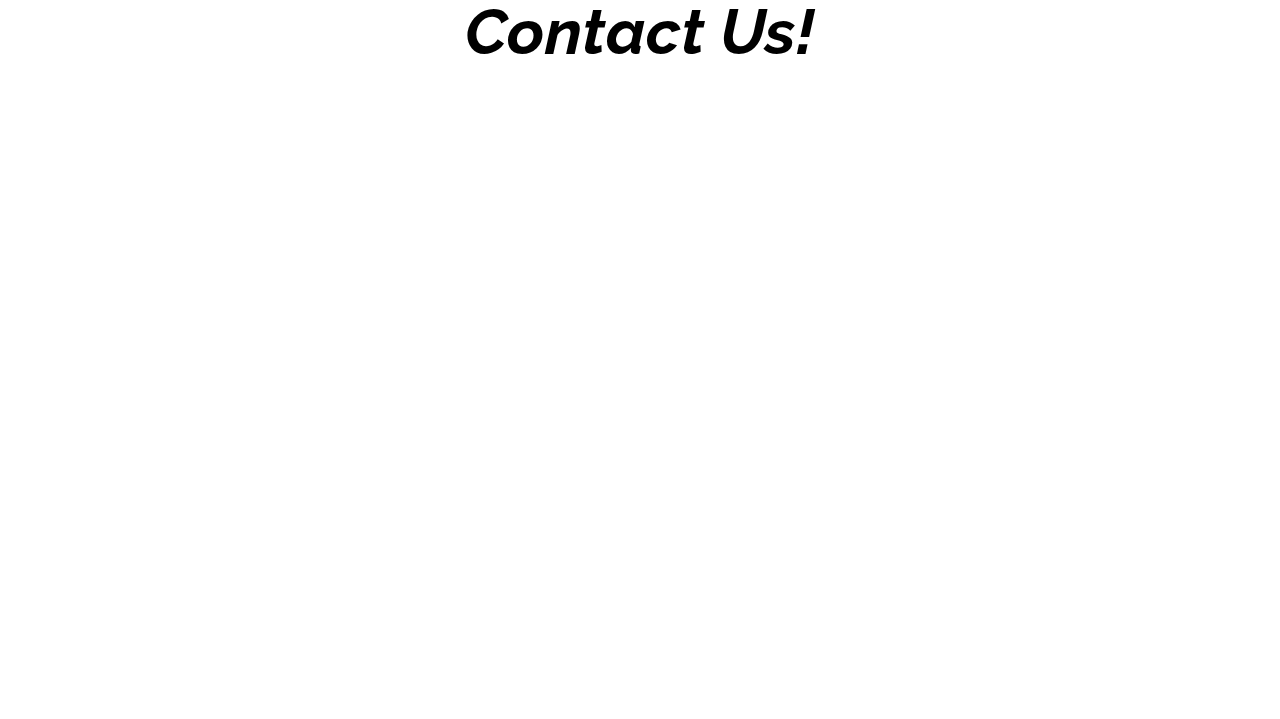
==== commit dfda90a5: "Initial design" ====
--- a/index.html
+++ b/index.html
@@ -1,59 +1,326 @@
 <!DOCTYPE html>
-<html>
+<html lang="en">
 
 <head>
-	<title>Fast and Responisve Websites Built By Experts | HotBeans Web</title>
+	<title>Fast and Responsive Websites Built By Experts | HotBeans Web</title>
 
 	<meta charset="UTF-8" />
-	<meta http-equiv="x-ua-compatible" content="ie-edge">
-	<meta name="viewport" content="width=device-width, initial-scale=1">
-	<meta name="description" content="The best web development site on the internet!">
-	<meta name="color-scheme" content="light dark">
-	<meta name="theme-color" content="#BB4411">
-	<meta name="twitter:card" content="summary_large_image">
-	<meta name="twitter:title" content="HotBeans Web!">
-	<meta name="twitter:description" content="The best web development site on the internet!">
-	<meta name="twitter:image" content="https://hotbeansweb.com/assets/banner.png">
-	<meta property="og:title" content="HotBeans Web!">
-	<meta property="og:description" content="The best web development site on the internet!">
-	<meta property="og:type" content="website">
-	<meta property="og:image" content="https://hotbeansweb.com/assets/banner.png">
-	<meta property="og:image:alt" content="hotbeans">
-	<meta property="og:image:width" content="1280">
-	<meta property="og:image:height" content="675">
-	<link rel="canonical" href="https://hotbeansweb.com">
-	<link rel="stylesheet" href="styles/style.css">
-	<link rel="icon" type="image/svg+xml" href="assets/favicon.svg">
+	<meta http-equiv="x-ua-compatible" content="ie-edge" />
+
+	<meta name="viewport" content="width=device-width, initial-scale=1" />
+	<meta name="description" content="The best web development site on the internet!" />
+	<meta name="color-scheme" content="light dark" />
+	<meta name="theme-color" content="#BB4411" />
+	<meta name="robots" content="index, nofollow" />
+
+	<meta name="twitter:card" content="summary_large_image" />
+	<meta name="twitter:title" content="HotBeans Web!" />
+	<meta name="twitter:description" content="The best web development site on the internet!" />
+	<meta name="twitter:image" content="https://hotbeansweb.com/assets/banner.png" />
+
+	<meta property="og:title" content="HotBeans Web!" />
+	<meta property="og:description" content="The best web development site on the internet!" />
+	<meta property="og:type" content="website" />
+	<meta property="og:image" content="https://hotbeansweb.com/assets/banner.png" />
+	<meta property="og:image:alt" content="hotbeans" />
+	<meta property="og:image:width" content="1280" />
+	<meta property="og:image:height" content="675" />
+
+	<link rel="canonical" href="https://hotbeansweb.com" />
+	<link rel="stylesheet" href="styles/style.css" />
+	<link rel="icon" type="image/svg+xml" href="assets/favicon.svg" />
+
 	<script src="scripts/webcomponents/hbw-header.js"></script>
 	<script src="scripts/webcomponents/hbw-nav.js"></script>
 
+	<link rel="stylesheet" href="https://unpkg.com/aos@2.3.1/dist/aos.css" />
 </head>
 
 <body>
 	<hbw-header></hbw-header>
 	<hbw-nav></hbw-nav>
+	<noscript>JavaScript is not enabled. Please enable it for the website to look correct.</noscript>
+
 	<section id="home">
-	</section>
+		<h1>Fast and Responsive Websites Built By Experts!</h1>
+		<a href="#contact">Get a Quote Now!</a>
+		<reel-entry data-pos="-3">
+			<img slot="image" src="assets/site-example.png" />
+			<span slot="site">Example.com</span>
+			<time slot="date">01/01/1970</time>
+		</reel-entry>
+		<reel-entry data-pos="-2">
+			<img slot="image" src="assets/site-example.png" />
+			<span slot="site">Example.org</span>
+			<time slot="date">01/01/1970</time>
+		</reel-entry>
+		<reel-entry data-pos="-1">
+			<img slot="image" src="assets/site-example.png" />
+			<span slot="site">Example.net</span>
+			<time slot="date">01/01/1970</time>
+		</reel-entry>
+		<reel-entry data-pos="0">
+			<img slot="image" src="assets/site-example.png" />
+			<span slot="site">Example.com</span>
+			<time slot="date">01/01/1970</time>
+		</reel-entry>
+		<reel-entry data-pos="1">
+			<img slot="image" src="assets/site-example.png" />
+			<span slot="site">Example.net</span>
+			<time slot="date">01/01/1970</time>
+		</reel-entry>
+		<reel-entry data-pos="2">
+			<img slot="image" src="assets/site-example.png" />
+			<span slot="site">Example.org</span>
+			<time slot="date">01/01/1970</time>
+		</reel-entry>
+		<reel-entry data-pos="3">
+			<img slot="image" src="assets/site-example.png" />
+			<span slot="site">Example.net</span>
+			<time slot="date">01/01/1970</time>
+		</reel-entry>
+	</section>
+
+	<hr />
 	<section id="about">
-	</section>
+		<div>
+			<p>HotBeans Web is a London-Based company specialising in website design and development. Our experts from
+				across the industry can help you got a professional and modern looking website quickly and easily. Our
+				reasonable prices mean that anyone can get a good looking website as a personal portfolio or a
+				professional business endeavour. Our dedication to creating fast and beautiful websites is rivaled only
+				by our dedicated to our customers. Contact us and our team will help you design the perfect website for
+				your goals and your budget. We can even offer advice to improve your ideas to make them more fit for the
+				modern web. We have experts that specialise in SEO, meaning we can help you not only create a beautiful
+				website that people want to come back to, but a website that anyone can find with ease.</p>
+			<img src='assets/about-hq.png' alt='picture of a random building definitely not in London with the words "hotbeans" drawn badly on the front in an image editor.' />
+		</div>
+		<div>
+			<p>At HotBeans Web, we go above and beyond to provide a seamless web experience for our valued customers.
+				Our passion for creating fast and visually stunning websites is only surpassed by our unwavering
+				commitment to your satisfaction. When you choose us, you're not just getting a website; you're gaining a
+				dedicated partner who will work tirelessly to understand your unique goals and deliver a website that
+				exceeds your expectations. Our team of experts specializes in search engine optimization (SEO), ensuring
+				that your website not only captures attention but also ranks high in search engine results, driving
+				organic traffic to your online presence. With our industry knowledge and expertise, we can offer
+				invaluable advice and insights to elevate your ideas and make them perfectly tailored for the modern web
+				landscape.</p>
+			<img src='assets/about-webdev.png' alt='A red-haired lady looking at a pair of computer screens displaying website code on the first screen and a terminal windows on the second.' />
+		</div>
+	</section>
+
+	<hr />
 	<section class="columnar" id="learn">
-		<div class="panel">
-		</div>
-		<div class="panel">
-		</div>
-		<div class="panel">
-		</div>
-	</section>
+		<fw-course>
+			<span slot='course'>Angular</span>
+			<p slot='desc'>Angular, developed by Google, is a powerful JavaScript framework for creating dynamic web
+				applications. It simplifies development by offering a user-friendly syntax and two-way data binding.
+				With features like dependency injection and modular architecture, Angular is great for building
+				scalable projects, particularly for enterprises.</p>
+			<img slot='icon' src='assets/logo-angular.svg' alt='Angular Logo' />
+			<iframe slot='video' width='1280' height='720' src="https://www.youtube.com/embed/Ata9cSC2WpM"
+				title="Angular in 100 Seconds" frameborder="0"
+				allow="accelerometer; autoplay; clipboard-write; encrypted-media; gyroscope; picture-in-picture; web-share"
+				allowfullscreen></iframe>
+			<a slot='link' href='https://angular.io/tutorial'>Angular.io</a>
+		</fw-course>
+		<fw-course>
+			<span slot='course'>React</span>
+			<p slot='desc'>ReactJS, a JavaScript library from Facebook, focuses on building user interfaces. Its
+				component-based structure and virtual DOM enable efficient updates and rendering, resulting in high
+				performance. ReactJS is flexible, scalable, and supported by a wide range of libraries, making it a
+				popular choice for modern web development.</p>
+			<img slot='icon' src='assets/logo-react.svg' alt='React Logo' />
+			<iframe slot='video' width='1280' height='720' src="https://www.youtube.com/embed/Tn6-PIqc4UM"
+				title="React in 100 Seconds" frameborder="0"
+				allow="accelerometer; autoplay; clipboard-write; encrypted-media; gyroscope; picture-in-picture; web-share"
+				allowfullscreen></iframe>
+			<a slot='link' href='https://react-tutorial.app'>React Tutorial</a>
+		</fw-course>
+		<fw-course>
+			<span slot='course'>Vue</span>
+			<p slot='desc'>VueJS is a progressive JavaScript framework known for its simplicity and flexibility. With
+				its intuitive syntax and comprehensive plugin ecosystem, VueJS is beginner-friendly and adaptable to
+				various projects. It offers reactive data binding and seamless integration options, making it a
+				versatile choice for creating engaging user experiences.</p>
+			<img slot='icon' src='assets/logo-vue.svg' alt='Vue Logo' />
+			<iframe slot='video' width='1280' height='720' src="https://www.youtube.com/embed/nhBVL41-_Cw"
+				title="Vue.js Explained in 100 Seconds" frameborder="0"
+				allow="accelerometer; autoplay; clipboard-write; encrypted-media; gyroscope; picture-in-picture; web-share"
+				allowfullscreen></iframe>
+			<a slot='link' href='https://www.vuemastery.com'>VueMastery.com</a>
+		</fw-course>
+	</section>
+
+	<hr />
 	<section id="team">
-	</section>
-	<section id="jobs">
-	</section>
+		<ul>
+			<li data-pos="-2"><team-member>
+					<img slot='photo' src='assets/people/person1.jpg' alt='A woman smiling at the camera' />
+					<h3 slot='name'>Vanessa Idene</h3>
+					<p slot='desc'>Having joined with her brother in 2018, Vanessa primarily works in maintaining the
+						business side of HotBeans Web, being responsible for managing payments, handling clients,
+						recording communications, and maintaining the business website.</p>
+					<small slot='date'>Joined <time datetime="2018-08-01">1st August 2018</time></small>
+				</team-member></li>
+			<li data-pos="-1"><team-member>
+					<img slot='photo' src='assets/people/person2.jpg' alt='A man smiling at the camera' />
+					<h3 slot='name'>David Austin</h3>
+					<p slot='desc'>Technical Lead at HBW. David was hired as the technical lead in order to keep up with
+						the ever-changing world of tech. David spends most of his time researching emerging technologies
+						to advise the team on how to make their websites more modern and competitive.</p>
+					<small slot='date'>Joined <time datetime="2016-06-07">7th June 2016</time></small>
+				</team-member></li>
+			<li data-pos="0"><team-member>
+					<img slot='photo' src='assets/people/person3.jpg' alt='A woman smiling at the camera' />
+					<h3 slot='name'>Hailee Arbora</h3>
+					<p slot='desc'>CEO of HotBeans Web. Hailee founded HotBeans Web in 2015 in order to fulfill her
+						passion for computers and design. She has since grown the business into a team of 5 talented
+						individuals. Outside of the business, Hailee's main role now is in creating designs to use in
+						drafting sites.</p>
+					<small slot='date'>Joined <time datetime="2015-02-18">18th February 2015</time></small>
+				</team-member></li>
+			<li data-pos="1"><team-member>
+					<img slot='photo' src='assets/people/person4.jpg' alt='A man smiling at the camera' />
+					<h3 slot='name'>Manuel Idene</h3>
+					<p slot='desc'>Joining in 2018 at the same time as his sister, Manuel is primarily works on producing
+						good looking websites from designs. He mainly works with David in order to create fast and modern
+						websites using new and powerful technologies.</p>
+					<small slot='date'>Joined <time datetime="2018-08-01">1st August 2018</time></small>
+				</team-member></li>
+			<li data-pos="2"><team-member>
+					<img slot='photo' src='assets/people/person5.jpg' alt='A woman smiling at the camera' />
+					<h3 slot='name'>You?</h3>
+					<p slot='desc'>HotBeans Web is looking for trainee web developers to help design and develop
+						visually stunning websites for clients. Are you interested? Anyone with or without experience is
+						welcome to apply, <a href="#jobs">see jobs panel below</a></p>
+					<small slot='date'>Joined <time>Soon?</time></small>
+				</team-member></li>
+		</ul>
+	</section>
+
+	<hr />
+	<section class="columnar" id="jobs">
+		<div id="application-modal" onclick="this.classList.remove('modal')">
+			<div>
+				<h1>Thank you!</h1>
+				<h3>Your application is being processed!</h3>
+				<p>Thank you for applying to HotBeans Web! We will be in touch within 3-5 business days.</p>
+				<small>Click anywhere to close this popup</small>
+			</div>
+		</div>
+		<div id="job-info">
+			<img id="jobs-img" src="assets/jobs-light.png" />
+			<h4>Job Title:</h4><span>Trainee Web Dev.</span>
+			<h4>Location:</h4><span>Watford</span>
+			<h4>Job Type:</h4><span>Full Time</span>
+			<h4>About The Role:</h4>
+			<p> We are looking for a creative, passionate Trainee Web Designer to join our team. In this role, you
+				will work closely with our senior designers and developers to design and develop websites for our
+				clients. You will learn how to create visually stunning websites that are both functional and
+				user-friendly, while adhering to best practices and industry standards.</p>
+			<h4>Responsibilites:</h4>
+			<ul>
+				<li>Assist senior designers and developers.</li>
+				<li>Creation of website desings and layouts.</li>
+				<li>Assist with website testing and debugging.</li>
+				<li>Optimise website perferomace for speed and <abbr title="Search Engine Optimisation">SEO</abbr>.
+				</li>
+				<li>Stay up-to-date with web trends and technologies.</li>
+			</ul>
+			<h4>Qualifications:</h4>
+			<p> A degree or diploma in web design, graphic design, or a related field is not required but preferred.
+				previous experience in a related field (preferred) If you are creative and motivated individual who
+				is passionate about web design and looking to start your carrer, we encourage you to apply.</p>
+		</div>
+		<form onsubmit="document.getElementById('application-modal').classList.add('modal'); return false">
+			<div>
+				<h2>Contact Details</h2>
+				<span>
+					<input type="text" name="surname" placeholder="Surname" required>
+					<input type="text" name="othernames" placeholder="Other Names" required>
+				</span>
+				<input type="email" name="email" placeholder="Email Address" required>
+				<input type="tel" name="phone" placeholder="Phone Number" required>
+				<h2>Location</h2>
+				<input type="text" name="address1" placeholder="Address Line 1" required>
+				<input type="text" name="address2" placeholder="Address Line 2">
+				<input type="text" name="address3" placeholder="Address Line 3">
+				<input type="text" name="postcode" placeholder="Postcode" required>
+				<h2>Availability</h2>
+				<label>When are you available to start?
+					<input type="date" name="start" required></label>
+				<textarea placeholder="Describe what kind of schedule you would prefer."></textarea>
+			</div>
+			<div>
+				<h2>Proficiency</h2>
+				Please rate your proficiency in the following areas
+				<div>
+					<label><input type="range" name="prof-html" min="0" max="5" required>HTML</label>
+					<label><input type="range" name="prof-css" min="0" max="5" required>CSS</label>
+					<label><input type="range" name="prof-js" min="0" max="5" required>JavaScript</label>
+					<label><input type="range" name="prof-ts" min="0" max="5" required>TypeScript</label>
+					<label><input type="range" name="prof-ux" min="0" max="5" required>UI/UX</label>
+					<label><input type="range" name="prof-figma" min="0" max="5" required>Figma</label>
+				</div>
+				<h2>Experience</h2>
+				<label>Do you have any experience in web design?
+					<input type="checkbox" name="experience" onclick="enableElement('expInfo', this.checked)"></label>
+				<textarea id="expInfo" placeholder="Describe what experience you have." disabled></textarea>
+			</div>
+			<div>
+				<hr />
+				<h2>Files</h2>
+				<p>Accepted File Types:</p>
+				<tt>.doc .docx .txt .md .pdf</tt>
+				<label>Cover Letter<input type="file" name="cover"
+						accept="text/plain, text/markdown, application/msword, application/vnd.openxmlformats-officedocument.wordprocessingml.document, application/pdf"></label>
+				<label>References<input type="file" name="references"
+						accept="text/plain, text/markdown, application/msword, application/vnd.openxmlformats-officedocument.wordprocessingml.document, application/pdf"></label>
+				<label>CV<input type="file" name="CV"
+						accept=".md, text/plain, text/markdown, application/msword, application/vnd.openxmlformats-officedocument.wordprocessingml.document, application/pdf"
+						required></label>
+				<input type="submit" value="Apply">
+			</div>
+		</form>
+	</section>
+
+	<hr />
 	<section id="contact">
-	</section>
-
+		<h2>Contact Us!</h2>
+		<div>
+			<a href="javascript: navigator.clipboard.writeText('07700 900821'); alert('Copied \'07700 900821\' to Clipboard');"
+				data-aos="fade-up" data-aos-delay="50" style="
+						--name: 'Telephone';
+						--color: #666;
+						--subtitle: '07700 900821';
+						"><img src="assets/icon-phone.svg" class="lighten" alt="Telephone"></a>
+			<a href="https://github.com/KaitlynEthylia/HotBeansWeb" data-aos="fade-up" data-aos-delay="100" style="
+						--name: 'GitHub';
+						--color: #1B1F23;
+						--subtitle: 'KaitlynEthylia';
+						"><img src="assets/icon-github.svg" class="lighten" alt="GitHub"></a>
+			<a href="mailto:kaitlyyn.ethylia@proton.me" data-aos="fade-up" data-aos-delay="150" style="
+						--name: 'E-Mail';
+						--color: #6D4AFF;
+						--subtitle: 'contact@hotbeansweb.com';
+						"><img src="assets/icon-email.svg" alt="E-Mail"></a>
+			<a href="https://tech.lgbt/@KaitlynEthylia" data-aos="fade-up" data-aos-delay="200" style="
+						--name: 'Mastodon';
+						--color: #563ACC;
+						--subtitle: '@hotbeansweb@example.org';
+						"><img src="assets/icon-mastodon.svg" alt="Mastodon"></a>
+		</div>
+	</section>
 
 	<script src="scripts/nav.js"></script>
 	<script src="scripts/theme.js"></script>
+	<script src="scripts/gallery.js"></script>
+	<script src="scripts/util.js"></script>
+	<script src="scripts/carousel.js"></script>
+	<script src="scripts/webcomponents/hbw-templates.js"></script>
+
+	<script src="https://unpkg.com/aos@2.3.1/dist/aos.js"></script>
+	<script> AOS.init(); </script>
 </body>
 
 </html>
--- a/styles/style.css
+++ b/styles/style.css
@@ -1,26 +1,19 @@
 @import url("https://fonts.googleapis.com/css2?family=Raleway:ital,wght@0,400;0,700;1,400;1,700&display=swap");
 :root {
-  scroll-behavior: smooth;
-  scroll-padding-top: var(--header-height);
+  font-size: 16pt;
   --header-height: 3em;
-  font-size: 16pt;
-  font-family: "opensans", sans-serif;
   --shadow-light: -0.1em 0px 0.3em 0.2em #0002;
   --shadow-wide: -0.1em 0.1em 1em 0.2em rgb(var(--background3) / 0.7);
   --background1: #ffffff;
   --background2: #f7f7f7;
   --background3: #efefef;
   --text-colour: #000000;
-}
-:root h1, :root h2 {
-  font-family: "raleway", sans-serif;
-  font-style: italic;
-}
-:root h1, :root h2, :root a, :root p {
-  color: var(--text-colour);
-}
-:root div, :root header, :root section, :root button {
-  transition: background-color 0.4s;
+  --text-faded: #444444;
+}
+@media only screen and (max-width: 767px) {
+  :root {
+    font-size: 14pt;
+  }
 }
 
 .dark {
@@ -28,21 +21,491 @@
   --background2: #282420;
   --background3: #302924;
   --text-colour: #eeeeee;
-}
-.dark img:not(.noinvert) {
+  --text-faded: #cccccc;
+}
+.dark img.invert {
   filter: invert(1);
+}
+
+#home {
+  display: flex;
+  flex-direction: column;
+  justify-content: flex-start;
+  align-items: center;
+  text-align: center;
+}
+#home h1 {
+  font-size: 2.5rem;
+  margin: 1em;
+}
+#home > a {
+  margin: 0.2em;
+  font-size: 1.8rem;
+  background-color: var(--background2);
+  border: 0.2em solid var(--background3);
+  padding: 0.3em;
+  white-space: nowrap;
+  border-radius: 1em;
+  box-shadow: var(--shadow-light);
+  text-shadow: 0 0 1em #fff;
+}
+#home > a:hover {
+  box-shadow: var(--shadow-light) #fff;
+}
+#home > a:active {
+  transform: translateY(10%);
+}
+#home reel-entry {
+  position: absolute;
+  top: 20em;
+  transition: all 0.8s ease-in-out;
+  width: 25em;
+  padding: 2em 0;
+}
+#home reel-entry[data-pos="-3"] {
+  transform: translateX(calc(-50vw - 100%));
+}
+#home reel-entry[data-pos="-2"] {
+  transform: translateX(-200%);
+}
+#home reel-entry[data-pos="-1"] {
+  transform: translateX(-100%);
+}
+#home reel-entry[data-pos="0"] {
+  transform: translateX(0%);
+}
+#home reel-entry[data-pos="1"] {
+  transform: translateX(100%);
+}
+#home reel-entry[data-pos="2"] {
+  transform: translateX(200%);
+}
+#home reel-entry[data-pos="3"] {
+  transform: translateX(calc(50vw + 100%));
+  visibility: hidden;
+  transition: none;
+}
+#home reel-entry img {
+  width: 100%;
+  height: auto;
+  aspect-ratio: 16/9;
+  box-shadow: var(--shadow-light);
+}
+@media only screen and (max-width: 767px) {
+  #home reel-entry {
+    width: 15em;
+    top: 25em;
+  }
+}
+
+:host {
+  background-color: var(--background2);
+}
+:host figcaption {
+  text-align: left;
+}
+
+#about {
+  display: flex;
+  flex-direction: column;
+  justify-content: center;
+}
+#about div {
+  display: flex;
+  align-items: center;
+}
+#about div:last-child {
+  flex-direction: row-reverse;
+  text-align: right;
+}
+#about div img {
+  width: 30vw;
+  height: auto;
+  aspect-ratio: 16/9;
+  padding: 0.5em;
+  margin: 1em;
+  border-radius: 2em;
+  background-color: var(--background2);
+}
+#about div p {
+  padding: 2em;
+  line-height: 1.5;
+  font-size: 1.2rem;
+}
+@media only screen and (max-width: 767px) {
+  #about {
+    height: auto;
+    justify-content: flex-start;
+  }
+  #about div, #about div:last-child {
+    flex-direction: column;
+  }
+  #about div img, #about div:last-child img {
+    width: 90%;
+  }
+}
+
+#learn {
+  justify-content: center;
+}
+#learn fw-course {
+  margin: 1.5em;
+  border-radius: 1.5em;
+  height: calc(100vh - 3em - var(--header-height));
+}
+#learn fw-course hr {
+  box-shadow: var(--shadow-light);
+}
+#learn fw-course p {
+  margin: 1em;
+  font-style: italic;
+  color: var(--text-faded);
+}
+#learn fw-course iframe {
+  aspect-ratio: 16/9;
+  width: calc(100% - 3em);
+  height: auto;
+  border-radius: 1em;
+  margin: 0.5em;
+  box-shadow: var(--shadow-light);
+}
+#learn fw-course a {
+  font-weight: bold;
+}
+@media only screen and (max-width: 767px) {
+  #learn {
+    height: auto;
+    justify-content: flex-start;
+  }
+}
+
+#team ul {
+  list-style-type: none;
+  display: flex;
+  align-items: center;
+  justify-content: center;
+  height: 100%;
+}
+#team li {
+  margin: -6em;
+  position: absolute;
+  transition: all 0.3s ease-in;
+}
+#team li[data-pos="-2"] {
+  transform: translateX(-120%) scale(0.8);
+  z-index: 3;
+}
+#team li[data-pos="-1"] {
+  transform: translateX(-80%) scale(0.9);
+  z-index: 4;
+}
+#team li[data-pos="0"] {
+  z-index: 5;
+}
+#team li[data-pos="1"] {
+  transform: translateX(80%) scale(0.9);
+  z-index: 4;
+}
+#team li[data-pos="2"] {
+  transform: translateX(120%) scale(0.8);
+  z-index: 3;
+}
+#team li[data-pos="-1"], #team li[data-pos="1"] {
+  opacity: 0.7;
+  filter: blur(2px) grayscale(10%);
+}
+#team li[data-pos="-2"], #team li[data-pos="2"] {
+  opacity: 0.4;
+  filter: blur(4px) grayscale(20%);
+}
+#team team-member img {
+  width: 6em;
+  height: auto;
+  aspect-ratio: 1;
+  padding: 0.4em;
+  background-color: var(--background3);
+  border-radius: 50%;
+  left: 100%;
+  position: relative;
+  left: calc(50% - 3.5em);
+  top: -25%;
+}
+#team team-member h3 {
+  text-align: center;
+  padding: 0.5em;
+  margin-top: -4.5em;
+}
+#team team-member p {
+  height: 65%;
+  line-height: 1.3;
+}
+#team team-member small {
+  padding-left: 2em;
+}
+
+:host {
+  display: flex;
+  flex-direction: column;
+  align-items: center;
+  width: 15em;
+}
+:host div {
+  display: inline-block;
+  background-color: var(--background2);
+  box-shadow: var(--shadow-light);
+  height: 20em;
+  padding: 0.5em;
+  border-radius: 2.5em;
+}
+
+#jobs {
+  display: flex;
+}
+#jobs #job-info {
+  background-color: var(--background2);
+  box-shadow: var(--shadow-light);
+  margin: 1em;
+  padding: 1em;
+  border-radius: 1.5em;
+  width: 45%;
+}
+#jobs #job-info img {
+  border-radius: 1em;
+  height: 8em;
+  float: right;
+  box-shadow: var(--shadow-light);
+}
+#jobs #job-info span, #jobs #job-info p, #jobs #job-info ul {
+  margin-left: 1em;
+  padding-bottom: 2em;
+}
+#jobs form {
+  width: 55%;
+  display: grid;
+  grid-template-rows: 4fr 1fr;
+  grid-template-columns: 1fr 1fr;
+  height: 40vh;
+}
+#jobs form div {
+  display: flex;
+  flex-direction: column;
+}
+#jobs form div textarea, #jobs form div input[type=date], #jobs form div input[type=text], #jobs form div input[type=tel], #jobs form div input[type=email], #jobs form div input[type=submit], #jobs form div input::file-selector-button {
+  background-color: var(--background2);
+  border: 2px solid var(--background3);
+  box-shadow: var(--shadow-wide);
+  font-size: 0.8rem;
+  padding: 0.3em;
+  border-radius: 1em;
+}
+#jobs form div input[type=submit]:hover, #jobs form div input::file-selector-button:hover {
+  color: var(--text-faded);
+  cursor: pointer;
+}
+#jobs form div textarea {
+  height: auto;
+  flex-grow: 2;
+}
+#jobs form div textarea:disabled {
+  background-color: var(--background3);
+}
+#jobs form div span {
+  display: flex;
+}
+#jobs form div span > * {
+  width: 50%;
+}
+#jobs form div > * {
+  margin: 0.2em;
+  width: 90%;
+}
+#jobs form div div {
+  display: flex;
+  flex-direction: column;
+}
+#jobs form div div label {
+  text-align: right;
+  font-weight: bold;
+  font-style: italic;
+}
+#jobs form div div label input {
+  float: left;
+}
+#jobs form div:last-child {
+  align-items: center;
+  grid-column: 1/3;
+}
+#jobs form div:last-child > * {
+  width: 96%;
+}
+#jobs form div:last-child input[type=file] {
+  float: right;
+}
+#jobs form div:last-child hr {
+  width: 80%;
+  margin: 0.5em;
+}
+#jobs form div:last-child tt {
+  font-family: monospace;
+  color: var(--text-faded);
+  font-size: 0.8rem;
+}
+#jobs #application-modal {
+  visibility: collapse;
+  position: fixed;
+  background-color: rgba(0, 0, 0, 0.5333333333);
+  top: 0;
+  height: 100vh;
+  width: 100vw;
+  display: flex;
+  align-items: center;
+  justify-content: center;
+}
+#jobs #application-modal div {
+  width: 40%;
+  text-align: center;
+  border-radius: 1em;
+  padding: 1em;
+  background-color: var(--background3);
+  box-shadow: var(--shadow-light);
+}
+#jobs #application-modal div * {
+  margin-bottom: 1.5em;
+}
+#jobs #application-modal.modal {
+  visibility: visible;
+}
+@media only screen and (max-width: 767px) {
+  #jobs {
+    flex-direction: column;
+    height: 350vh;
+    align-items: center;
+  }
+  #jobs form, #jobs #job-info {
+    display: flex;
+    flex-direction: column;
+    width: 90%;
+  }
+}
+
+:host {
+  box-shadow: var(--shadow-light);
+  background-color: var(--background2);
+  display: flex;
+  flex-direction: column;
+  align-items: center;
+}
+:host hr {
+  width: 80%;
+}
+:host small {
+  text-align: center;
+  padding: 1em;
+}
+:host div {
+  display: flex;
+  align-items: center;
+  justify-content: center;
+}
+:host div * {
+  margin: 0.5em;
+}
+
+#contact {
+  display: flex;
+  align-items: center;
+  flex-direction: column;
+  justify-content: center;
+}
+#contact h2 {
+  font-size: 3rem;
+}
+#contact div {
+  display: flex;
+  align-items: center;
+  height: 60vh;
+}
+#contact div a {
+  padding: 2vh;
+}
+#contact div a img {
+  filter: saturate(0) brightness(0.1);
+}
+#contact div a::before, #contact div a::after {
+  position: fixed;
+  left: calc(-50vw + 50%);
+  width: 100vw;
+  visibility: hidden;
+  opacity: 0;
+  transition: opacity 0.4s;
+  text-align: center;
+  color: var(--color);
+}
+#contact div a::before {
+  content: var(--name);
+  top: 12vh;
+  font-size: 4vh;
+  font-weight: bolder;
+}
+#contact div a::after {
+  content: var(--subtitle);
+  top: 18vh;
+}
+#contact div a:hover::before, #contact div a:hover::after {
+  visibility: visible;
+  opacity: 1;
+}
+#contact div a:hover img {
+  filter: none;
+}
+
+.dark #contact div a img {
+  filter: saturate(0) brightness(8);
+}
+.dark #contact div a:hover img {
+  filter: none;
+}
+.dark #contact div a:hover img.lighten {
+  filter: saturate(1) brightness(2);
 }
 
 * {
   padding: 0;
   margin: 0;
   vertical-align: middle;
-  transition: filter 0.4s;
+  transition: filter 0.4s, background-color 0.4s;
+  color: var(--text-colour);
+  font-family: "opensans", sans-serif;
+}
+
+html {
+  scroll-behavior: smooth;
+  scroll-padding-top: var(--header-height);
+}
+
+body {
+  background-color: var(--background1);
+}
+body > hr {
+  width: 80%;
+  margin: 2em 10%;
+}
+
+h1, h2, h3, h4, small {
+  font-family: "raleway", sans-serif;
+  font-style: italic;
+}
+
+body, div, header, button {
+  transition: background-color 0.4s;
 }
 
 a {
   text-decoration: none;
-  color: black;
+}
+
+img {
+  height: 3em;
 }
 
 button {
@@ -51,7 +514,7 @@
   border: none;
   border-radius: 1em;
   cursor: pointer;
-  background-color: rgba(0, 0, 0, 0);
+  background-color: transparent;
 }
 button:hover {
   translate: 0 -2%;
@@ -61,28 +524,26 @@
 }
 
 section {
+  box-sizing: border-box;
   height: calc(100vh - var(--header-height));
-  box-sizing: border-box;
-  background-color: var(--background1);
+  overflow: hidden;
+}
+
+body > p {
+  font-family: "raleway", sans-serif;
+  line-height: 1.5;
+  margin: 6em 2em;
+  font-size: 1.4rem;
+  text-align: center;
 }
 
 .columnar {
   display: flex;
-  padding: 2vw;
-}
-.columnar > div {
-  flex-grow: 1;
-}
-
-.panel {
-  background-color: var(--background3);
-  margin: 2vw;
-  border-radius: 1em;
-  box-shadow: var(--shadow-wide);
-}
-
-img {
-  height: 3em;
+}
+@media only screen and (max-width: 767px) {
+  .columnar {
+    flex-direction: column;
+  }
 }
 
 /*# sourceMappingURL=style.css.map */
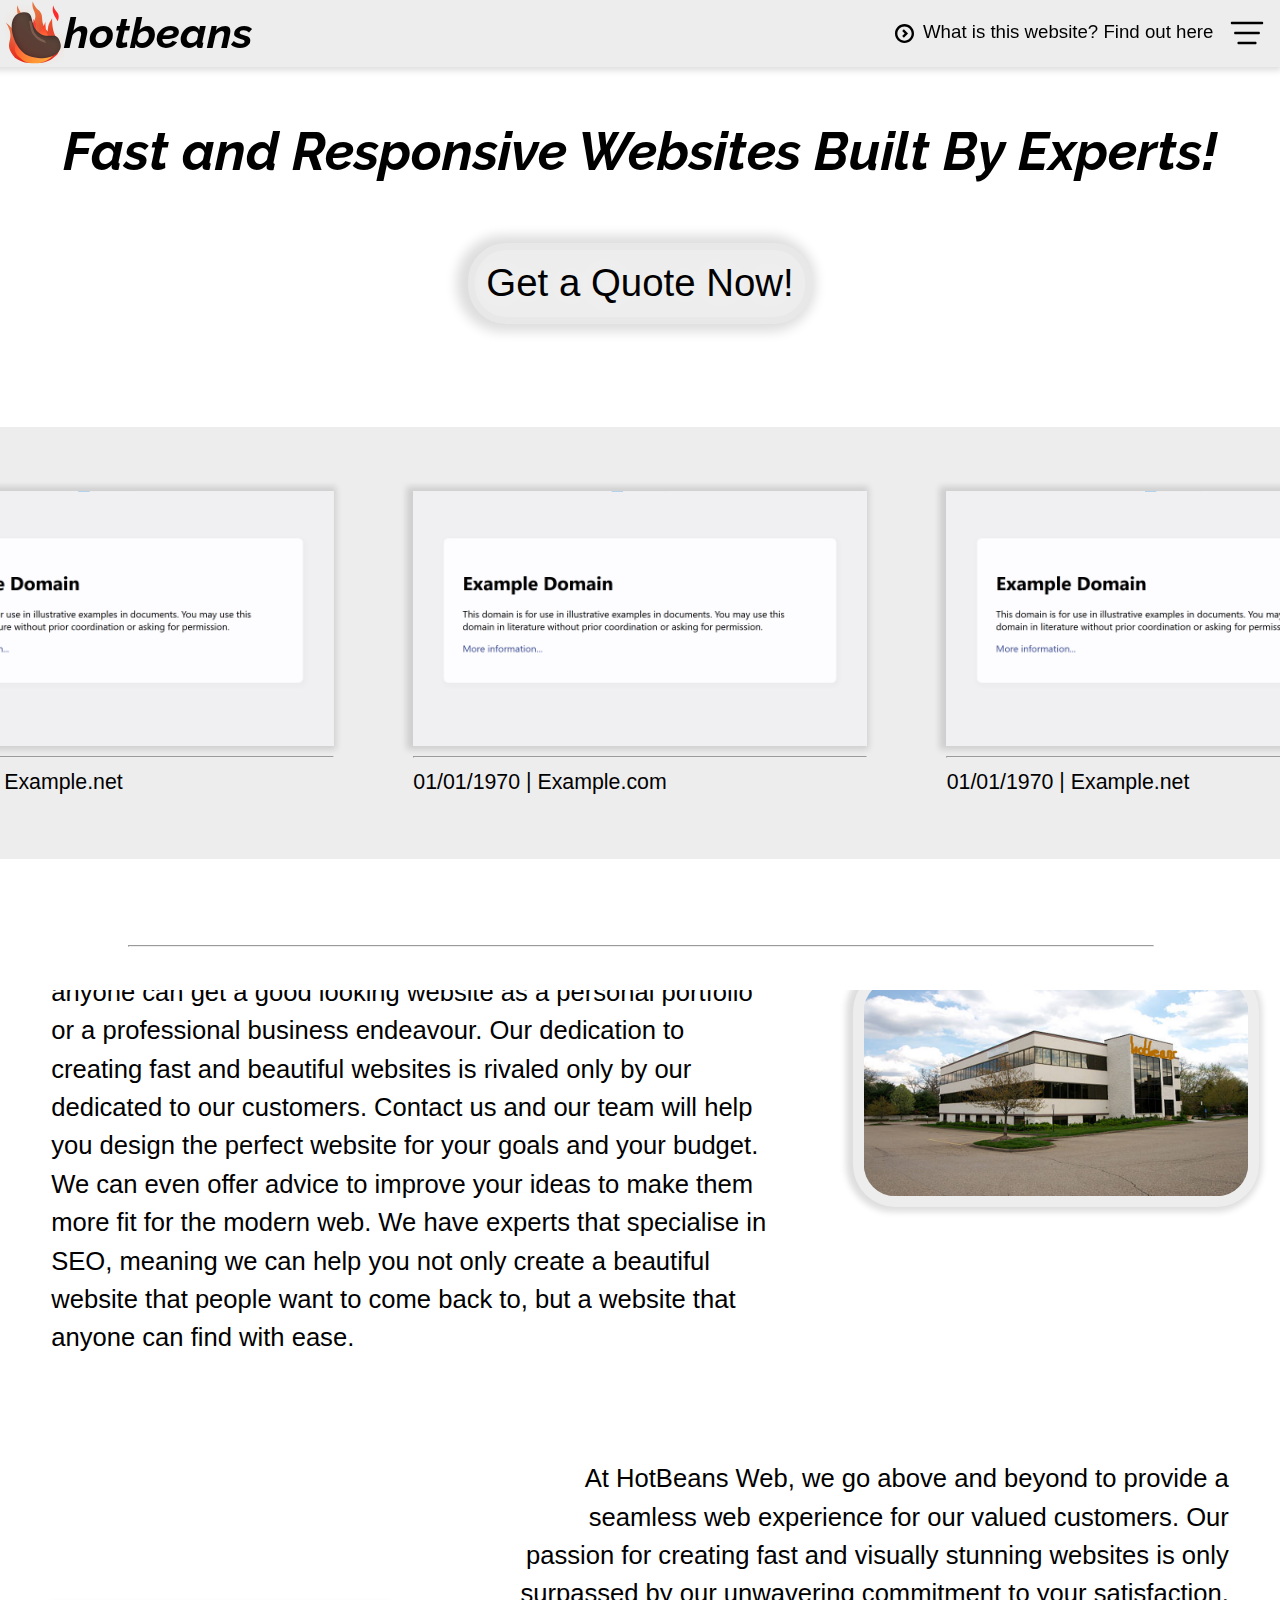
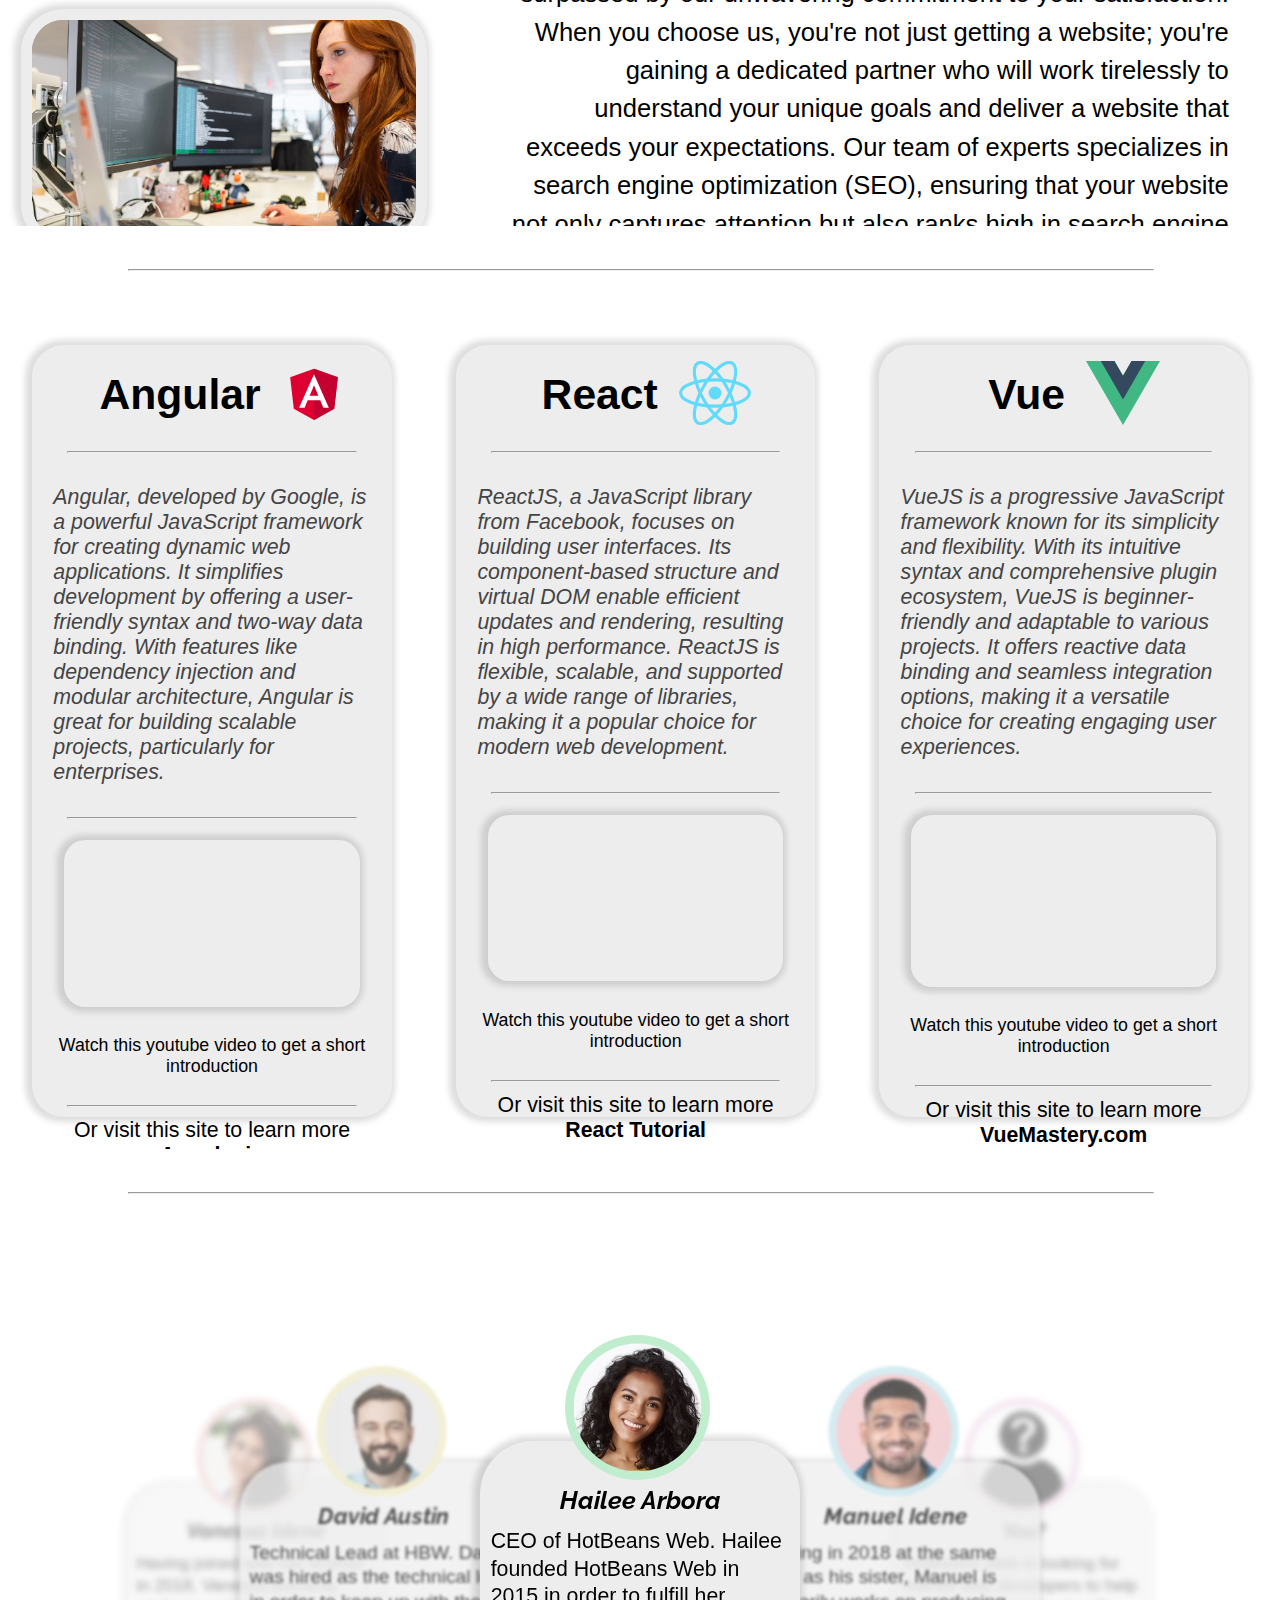
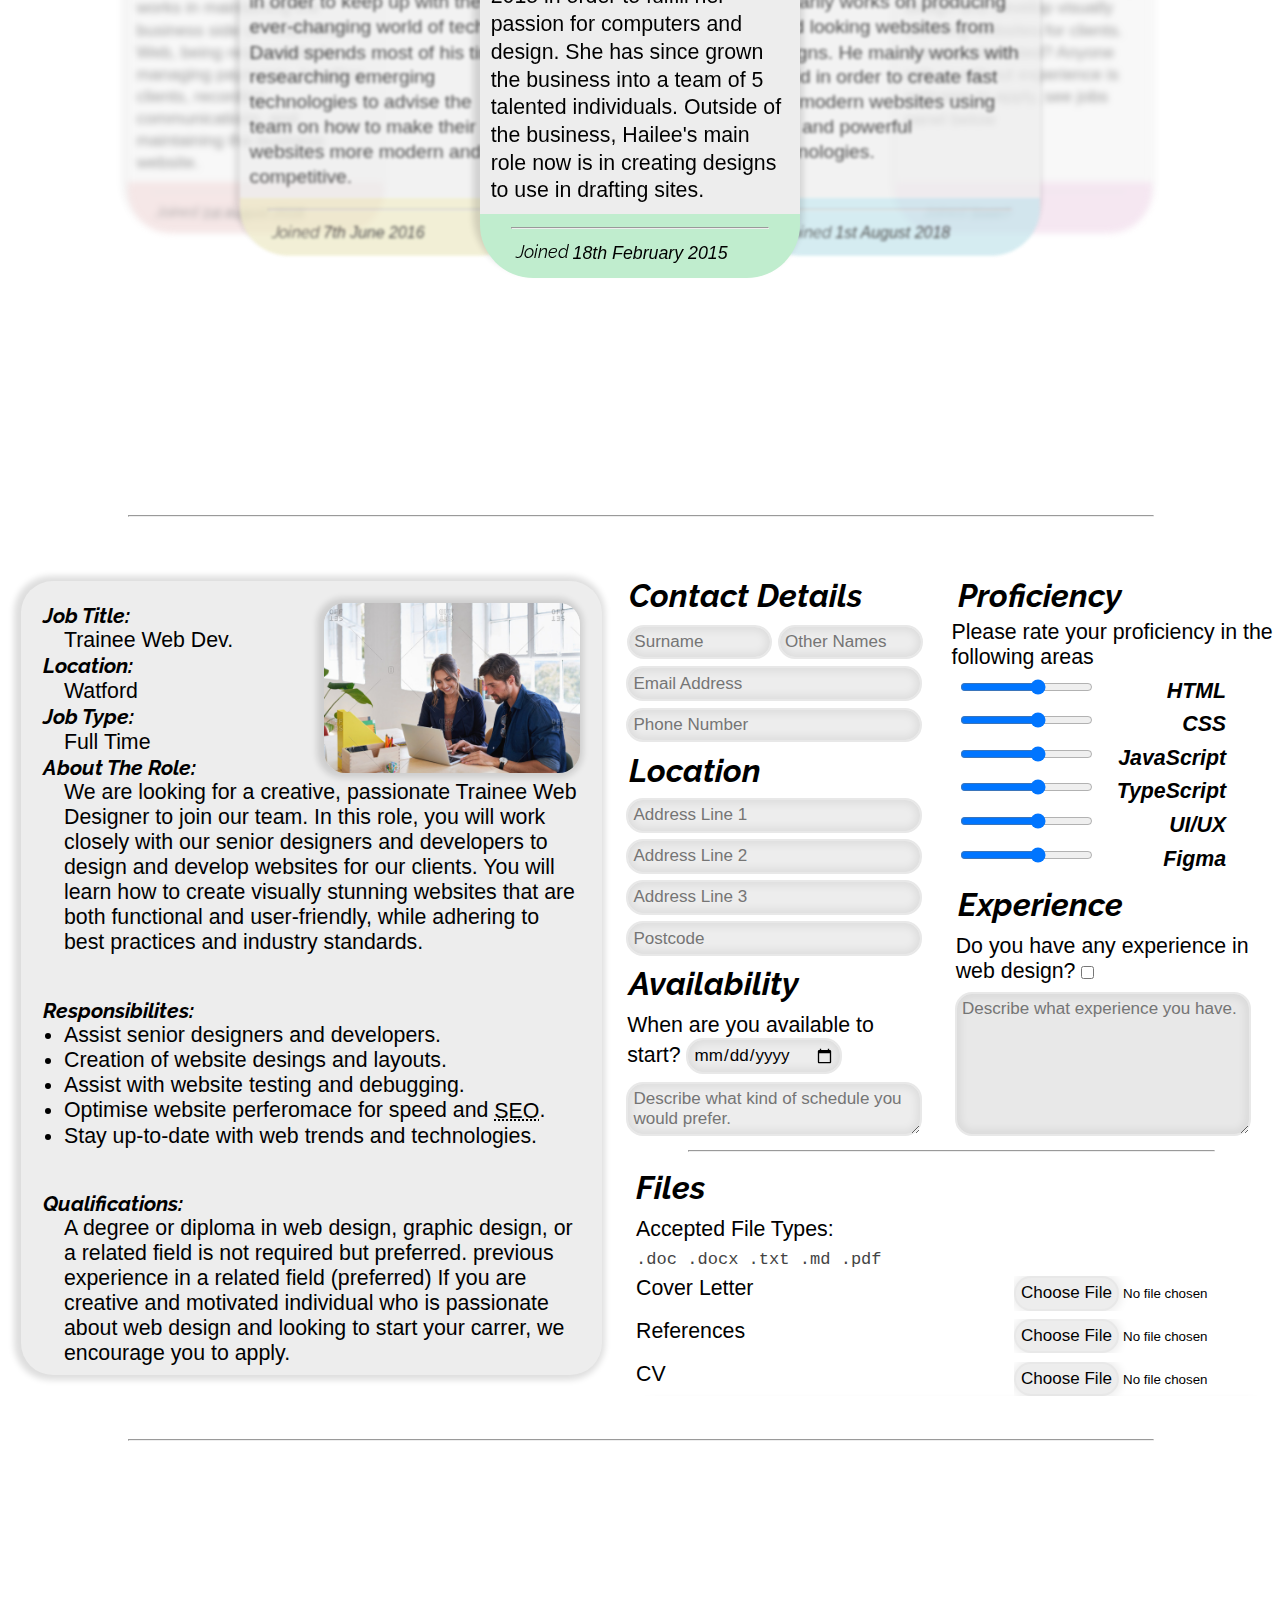
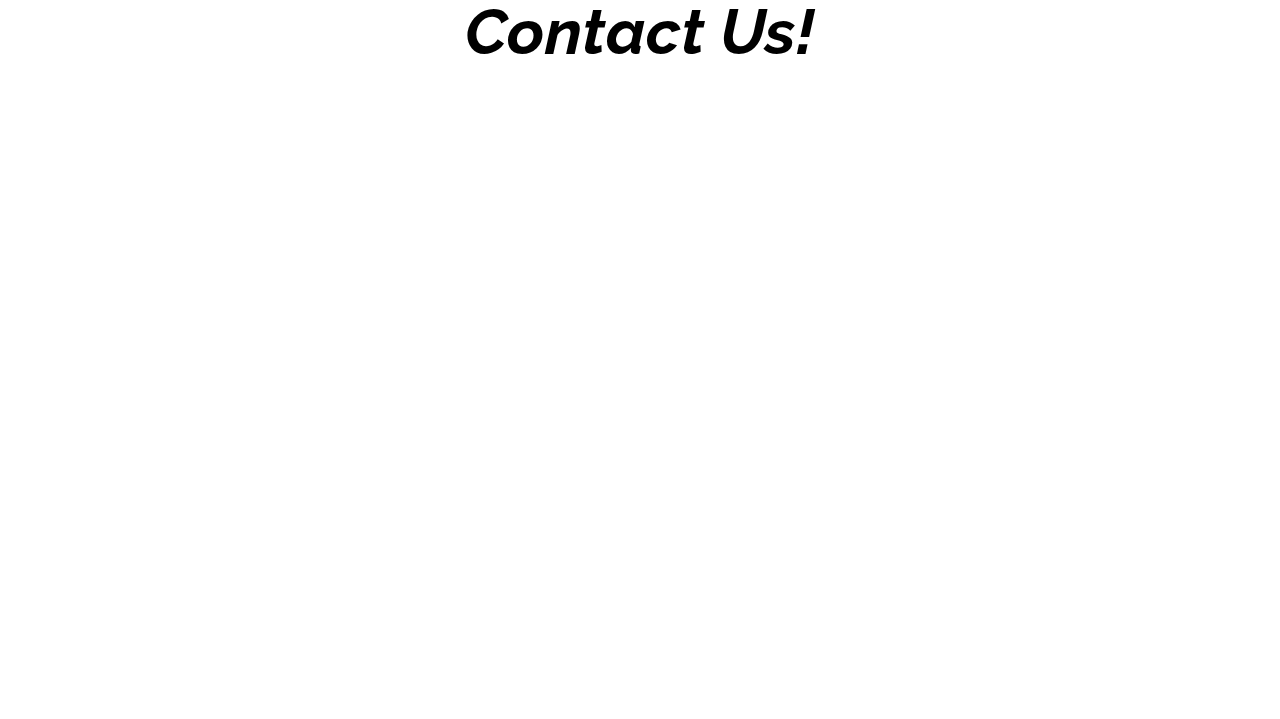
==== commit eef19fcf: "Improvements2" ====
--- a/index.html
+++ b/index.html
@@ -14,8 +14,10 @@
 	<meta name="robots" content="index, nofollow" />
 
 	<meta name="twitter:card" content="summary_large_image" />
+	<meta name="twitter:text:title" content="HotBeans Web!" />
 	<meta name="twitter:title" content="HotBeans Web!" />
-	<meta name="twitter:description" content="The best web development site on the internet!" />
+	<meta name="twitter:description"
+		content="HotBeans Web is the best website development company on the market! We can provide you with fast, responsive, and beautiful websites at reasonable prices, using the latest technology to stay up to date with the newest trends. Contact HotBeans Web now to get a quote!" />
 	<meta name="twitter:image" content="https://hotbeansweb.com/assets/banner.png" />
 
 	<meta property="og:title" content="HotBeans Web!" />
@@ -25,10 +27,15 @@
 	<meta property="og:image:alt" content="hotbeans" />
 	<meta property="og:image:width" content="1280" />
 	<meta property="og:image:height" content="675" />
+	<meta property="og:site_name" content="HotBeans Web!" />
+	<meta property="og:locale" content="en_GB" />
+
+	<meta name="application-name" content="HotBeans Web!" />
+	<meta name="msapllication-TileImage" content="assets/favicon.svg" />
 
 	<link rel="canonical" href="https://hotbeansweb.com" />
 	<link rel="stylesheet" href="styles/style.css" />
-	<link rel="icon" type="image/svg+xml" href="assets/favicon.svg" />
+	<link rel="icon" type="image/svg+xml" href="https://hotbeansweb.com/assets/favicon.svg" />
 
 	<script src="scripts/webcomponents/hbw-header.js"></script>
 	<script src="scripts/webcomponents/hbw-nav.js"></script>
@@ -92,7 +99,8 @@
 				your goals and your budget. We can even offer advice to improve your ideas to make them more fit for the
 				modern web. We have experts that specialise in SEO, meaning we can help you not only create a beautiful
 				website that people want to come back to, but a website that anyone can find with ease.</p>
-			<img src='assets/about-hq.png' alt='picture of a random building definitely not in London with the words "hotbeans" drawn badly on the front in an image editor.' />
+			<img src='assets/about-hq.png'
+				alt='A small building in the middle of nowhere, not in London, with the text "hotbeans" poorly edited onto the front of the building.'>
 		</div>
 		<div>
 			<p>At HotBeans Web, we go above and beyond to provide a seamless web experience for our valued customers.
@@ -104,7 +112,8 @@
 				organic traffic to your online presence. With our industry knowledge and expertise, we can offer
 				invaluable advice and insights to elevate your ideas and make them perfectly tailored for the modern web
 				landscape.</p>
-			<img src='assets/about-webdev.png' alt='A red-haired lady looking at a pair of computer screens displaying website code on the first screen and a terminal windows on the second.' />
+			<img src='assets/about-webdev.png'
+				alt='A red-haired lady in a suit working at a computer. The computer has two screens, the first displaying website code and the second displaying a terminal window' />
 		</div>
 	</section>
 
@@ -154,24 +163,27 @@
 	<hr />
 	<section id="team">
 		<ul>
-			<li data-pos="-2"><team-member>
-					<img slot='photo' src='assets/people/person1.jpg' alt='A woman smiling at the camera' />
+			<li data-pos="-2"><team-member style="--colour:#edc0c0;">
+					<img slot='photo' src='assets/people/person1.jpg'
+						alt='A dark-skinned thin-faced woman in a blue shirt with long straight black hair smiling into the camera, facing her body to the side with her head tilted slightly to the right. The background is a blurred landscape that appears to mostly be a flat concrete area with hedges and trees further in the background.' />
 					<h3 slot='name'>Vanessa Idene</h3>
 					<p slot='desc'>Having joined with her brother in 2018, Vanessa primarily works in maintaining the
 						business side of HotBeans Web, being responsible for managing payments, handling clients,
 						recording communications, and maintaining the business website.</p>
 					<small slot='date'>Joined <time datetime="2018-08-01">1st August 2018</time></small>
 				</team-member></li>
-			<li data-pos="-1"><team-member>
-					<img slot='photo' src='assets/people/person2.jpg' alt='A man smiling at the camera' />
+			<li data-pos="-1"><team-member style="--colour:#ede9c0;">
+					<img slot='photo' src='assets/people/person2.jpg'
+						alt='A pale white man in a blue polo shirt with a black beard and mustache, and short, straight, black hair smiling into the camera in-front of a white background' />
 					<h3 slot='name'>David Austin</h3>
 					<p slot='desc'>Technical Lead at HBW. David was hired as the technical lead in order to keep up with
 						the ever-changing world of tech. David spends most of his time researching emerging technologies
 						to advise the team on how to make their websites more modern and competitive.</p>
 					<small slot='date'>Joined <time datetime="2016-06-07">7th June 2016</time></small>
 				</team-member></li>
-			<li data-pos="0"><team-member>
-					<img slot='photo' src='assets/people/person3.jpg' alt='A woman smiling at the camera' />
+			<li data-pos="0"><team-member style="--colour:#c0edce;">
+					<img slot='photo' src='assets/people/person3.jpg'
+						alt='A dark-skinned woman with black curly hair smiling toothily to the camera with her head tilted to the right. She is standing in-front of a white background.' />
 					<h3 slot='name'>Hailee Arbora</h3>
 					<p slot='desc'>CEO of HotBeans Web. Hailee founded HotBeans Web in 2015 in order to fulfill her
 						passion for computers and design. She has since grown the business into a team of 5 talented
@@ -179,16 +191,20 @@
 						drafting sites.</p>
 					<small slot='date'>Joined <time datetime="2015-02-18">18th February 2015</time></small>
 				</team-member></li>
-			<li data-pos="1"><team-member>
-					<img slot='photo' src='assets/people/person4.jpg' alt='A man smiling at the camera' />
+			<li data-pos="1"><team-member style="--colour:#c0e5ed;">
+					<img slot='photo' src='assets/people/person4.jpg'
+						alt='A dark-skinned man with short black hair and a straight square hairline smiling toothily at the camera in-front of a pink background' />
 					<h3 slot='name'>Manuel Idene</h3>
-					<p slot='desc'>Joining in 2018 at the same time as his sister, Manuel is primarily works on producing
-						good looking websites from designs. He mainly works with David in order to create fast and modern
+					<p slot='desc'>Joining in 2018 at the same time as his sister, Manuel is primarily works on
+						producing
+						good looking websites from designs. He mainly works with David in order to create fast and
+						modern
 						websites using new and powerful technologies.</p>
 					<small slot='date'>Joined <time datetime="2018-08-01">1st August 2018</time></small>
 				</team-member></li>
-			<li data-pos="2"><team-member>
-					<img slot='photo' src='assets/people/person5.jpg' alt='A woman smiling at the camera' />
+			<li data-pos="2"><team-member style="--colour:#edc0e1;">
+					<img slot='photo' src='assets/people/person5.jpg'
+						alt='A drawn black silhouette of a person facing the camera in-front of a whtie background with a white question mark over their face.' />
 					<h3 slot='name'>You?</h3>
 					<p slot='desc'>HotBeans Web is looking for trainee web developers to help design and develop
 						visually stunning websites for clients. Are you interested? Anyone with or without experience is
--- a/styles/style.css
+++ b/styles/style.css
@@ -2,13 +2,15 @@
 :root {
   font-size: 16pt;
   --header-height: 3em;
-  --shadow-light: -0.1em 0px 0.3em 0.2em #0002;
+  --shadow-light: -0.1em 0 0.3em 0.2em #0002;
+  --shadow-small: 0 0 0.5em 0.2em #0001;
   --shadow-wide: -0.1em 0.1em 1em 0.2em rgb(var(--background3) / 0.7);
   --background1: #ffffff;
-  --background2: #f7f7f7;
-  --background3: #efefef;
+  --background2: #ededed;
+  --background3: #e8e8e8;
   --text-colour: #000000;
   --text-faded: #444444;
+  --theme: #b418;
 }
 @media only screen and (max-width: 767px) {
   :root {
@@ -22,6 +24,7 @@
   --background3: #302924;
   --text-colour: #eeeeee;
   --text-faded: #cccccc;
+  --theme: #f738;
 }
 .dark img.invert {
   filter: invert(1);
@@ -126,6 +129,7 @@
   margin: 1em;
   border-radius: 2em;
   background-color: var(--background2);
+  box-shadow: var(--shadow-light);
 }
 #about div p {
   padding: 2em;
@@ -138,6 +142,7 @@
     justify-content: flex-start;
   }
   #about div, #about div:last-child {
+    text-align: center;
     flex-direction: column;
   }
   #about div img, #about div:last-child img {
@@ -223,7 +228,7 @@
   height: auto;
   aspect-ratio: 1;
   padding: 0.4em;
-  background-color: var(--background3);
+  background-color: var(--colour);
   border-radius: 50%;
   left: 100%;
   position: relative;
@@ -238,9 +243,14 @@
 #team team-member p {
   height: 65%;
   line-height: 1.3;
+  margin: 0 0.5em 0.4em 0.5em;
 }
 #team team-member small {
   padding-left: 2em;
+  color: black;
+}
+#team team-member time {
+  color: black;
 }
 
 :host {
@@ -249,13 +259,22 @@
   align-items: center;
   width: 15em;
 }
-:host div {
+:host > div {
   display: inline-block;
   background-color: var(--background2);
   box-shadow: var(--shadow-light);
   height: 20em;
-  padding: 0.5em;
   border-radius: 2.5em;
+}
+:host > div div {
+  background-color: var(--colour);
+  padding-top: 0.1em;
+  border-bottom-left-radius: 2.5em;
+  border-bottom-right-radius: 2.5em;
+  height: 2.9em;
+}
+:host > div div hr {
+  width: 80%;
 }
 
 #jobs {
@@ -280,6 +299,7 @@
   padding-bottom: 2em;
 }
 #jobs form {
+  margin-top: 0.5em;
   width: 55%;
   display: grid;
   grid-template-rows: 4fr 1fr;
@@ -291,13 +311,41 @@
   flex-direction: column;
 }
 #jobs form div textarea, #jobs form div input[type=date], #jobs form div input[type=text], #jobs form div input[type=tel], #jobs form div input[type=email], #jobs form div input[type=submit], #jobs form div input::file-selector-button {
+  box-sizing: border-box;
   background-color: var(--background2);
   border: 2px solid var(--background3);
-  box-shadow: var(--shadow-wide);
+  box-shadow: var(--shadow-small) inset;
   font-size: 0.8rem;
   padding: 0.3em;
   border-radius: 1em;
 }
+#jobs form div input[type=range] {
+  width: 50%;
+  background-color: none;
+  border-radius: 0.7em;
+  --fill-color: red;
+}
+#jobs form div input[type=range]::-webkit-slider-runnable-track, #jobs form div input[type=range]::-moz-range-track {
+  background-color: var(--background1);
+  height: 1.4em;
+  border: 0.1em solid var(--background3);
+  border-radius: 0.7em;
+  box-shadow: var(--shadow-small) inset;
+  width: 105%;
+}
+#jobs form div input[type=range]::-webkit-slider-thumb, #jobs form div input[type=range]::-moz-range-thumb {
+  -webkit-appearance: none;
+  background-color: var(--background3);
+  box-shadow: var(--shadow-light);
+  border: none;
+}
+#jobs form div input[type=range]::webskit-progress-value, #jobs form div input[type=range]::-mox-range-progress {
+  background-color: var(--background2);
+}
+#jobs form div input[type=submit], #jobs form div input::file-selector-button {
+  color: var(--text-color);
+  box-shadow: var(--shadow-small);
+}
 #jobs form div input[type=submit]:hover, #jobs form div input::file-selector-button:hover {
   color: var(--text-faded);
   cursor: pointer;
@@ -309,11 +357,11 @@
 #jobs form div textarea:disabled {
   background-color: var(--background3);
 }
-#jobs form div span {
-  display: flex;
-}
-#jobs form div span > * {
-  width: 50%;
+#jobs form div span input {
+  width: 49%;
+}
+#jobs form div span input:last-child {
+  float: right;
 }
 #jobs form div > * {
   margin: 0.2em;
@@ -377,9 +425,14 @@
 }
 @media only screen and (max-width: 767px) {
   #jobs {
-    flex-direction: column;
     height: 350vh;
     align-items: center;
+  }
+  #jobs #job-info img {
+    float: none;
+    aspect-ratio: 16/9;
+    height: auto;
+    margin-bottom: 1em;
   }
   #jobs form, #jobs #job-info {
     display: flex;
@@ -478,12 +531,17 @@
   font-family: "opensans", sans-serif;
 }
 
+::selection {
+  background: var(--theme);
+}
+
 html {
   scroll-behavior: smooth;
   scroll-padding-top: var(--header-height);
 }
 
 body {
+  overflow-x: hidden;
   background-color: var(--background1);
 }
 body > hr {
